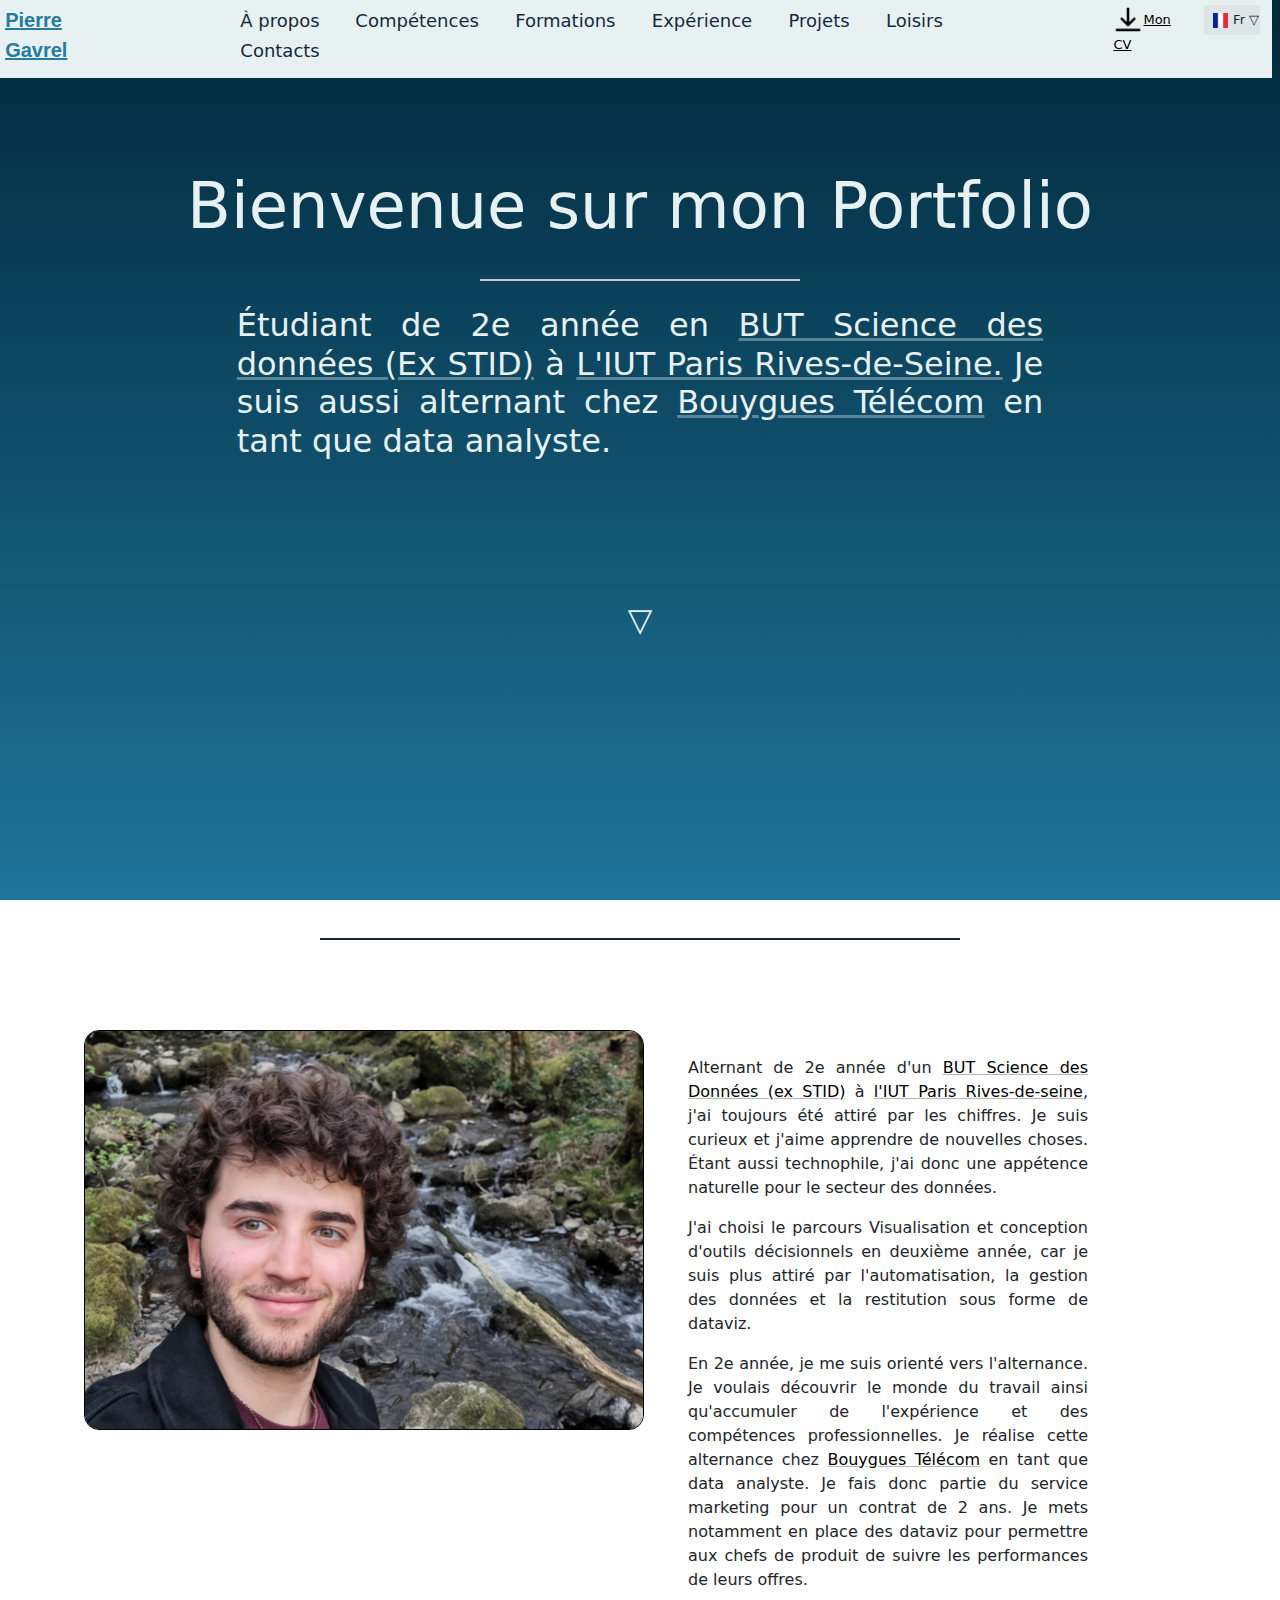
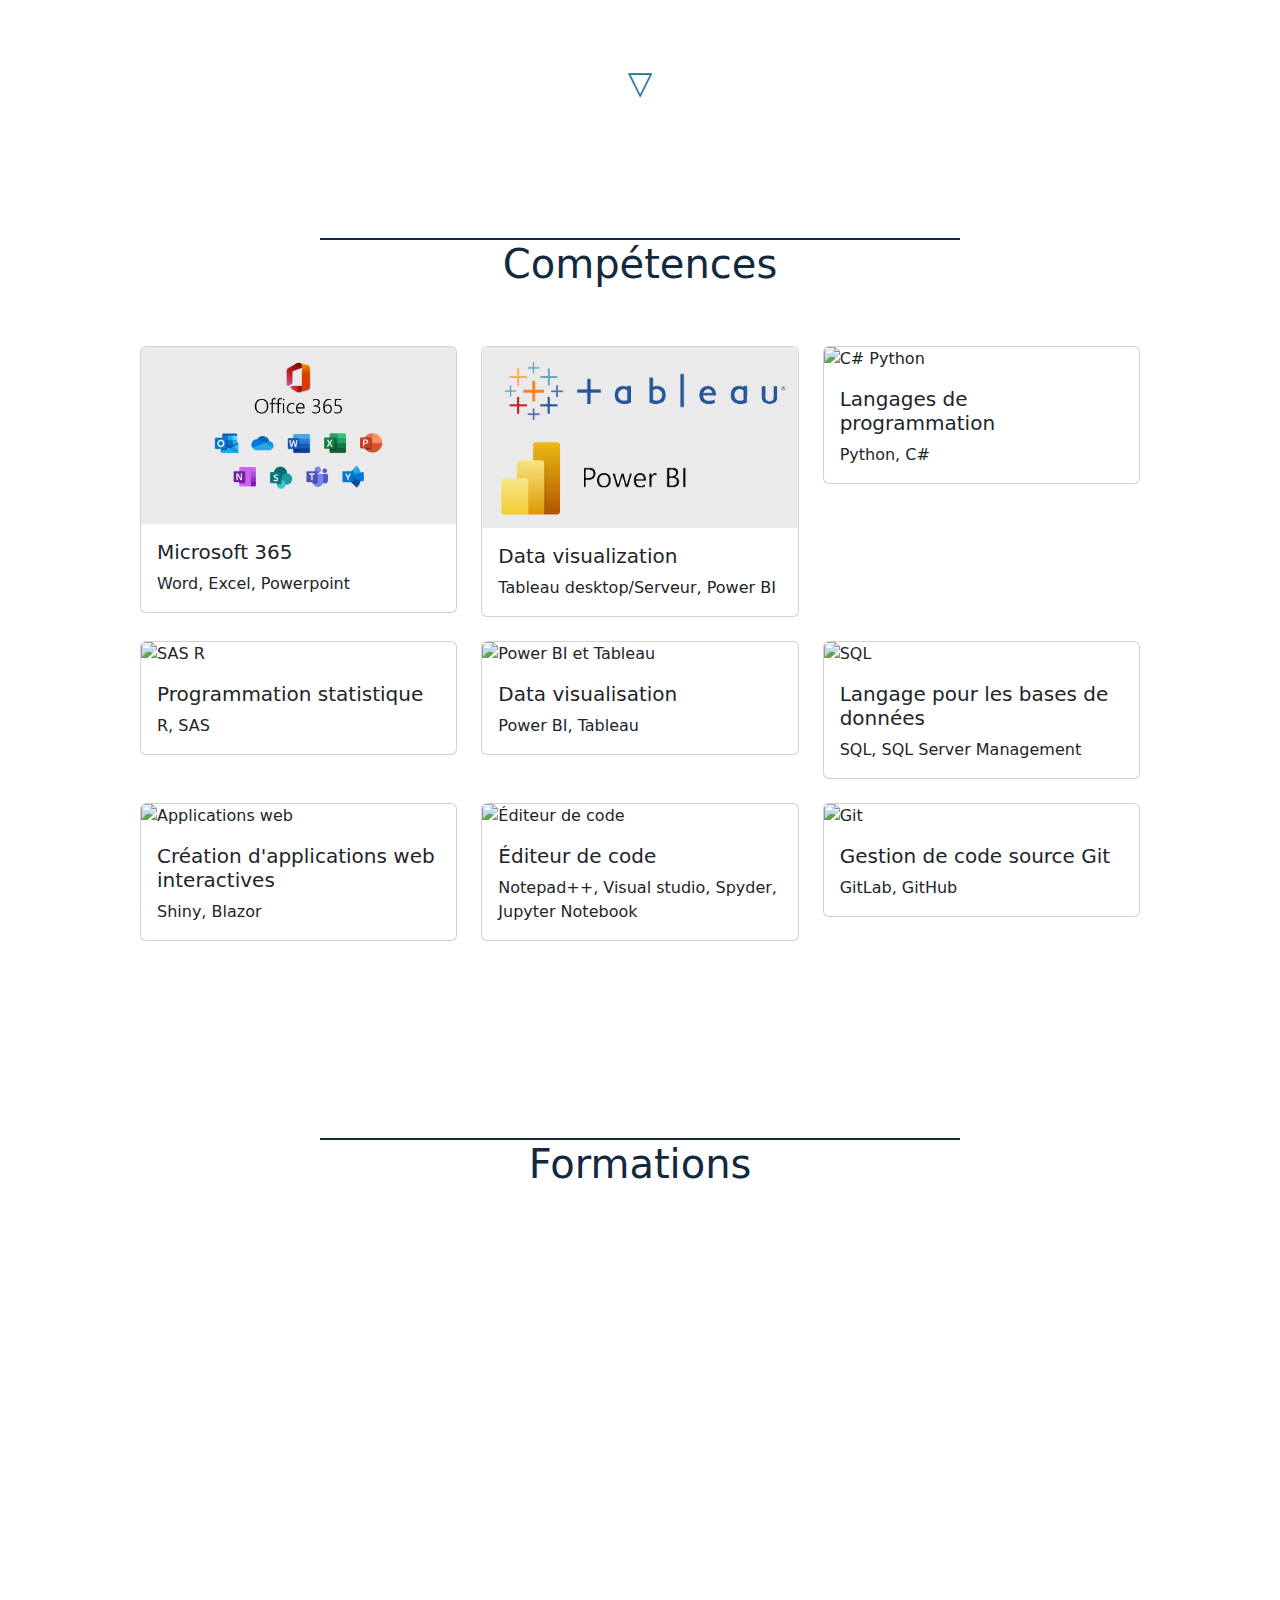
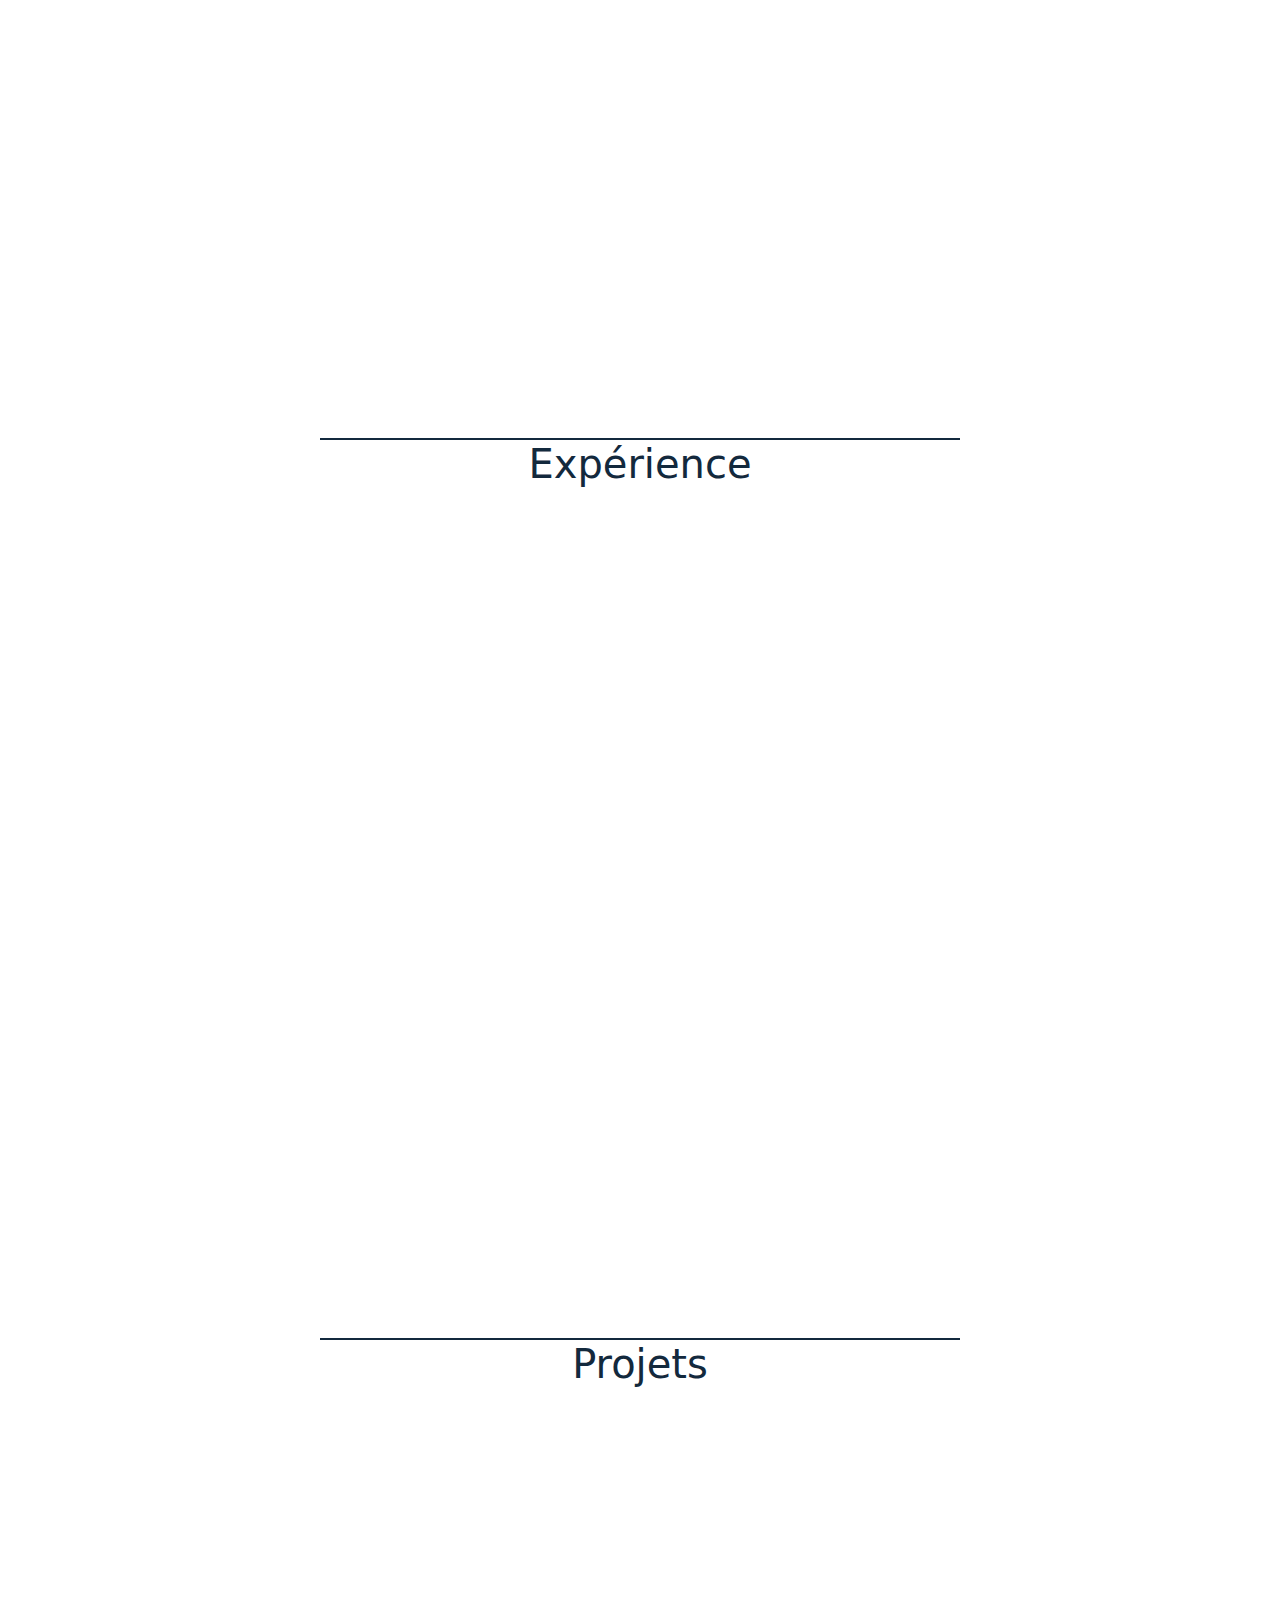
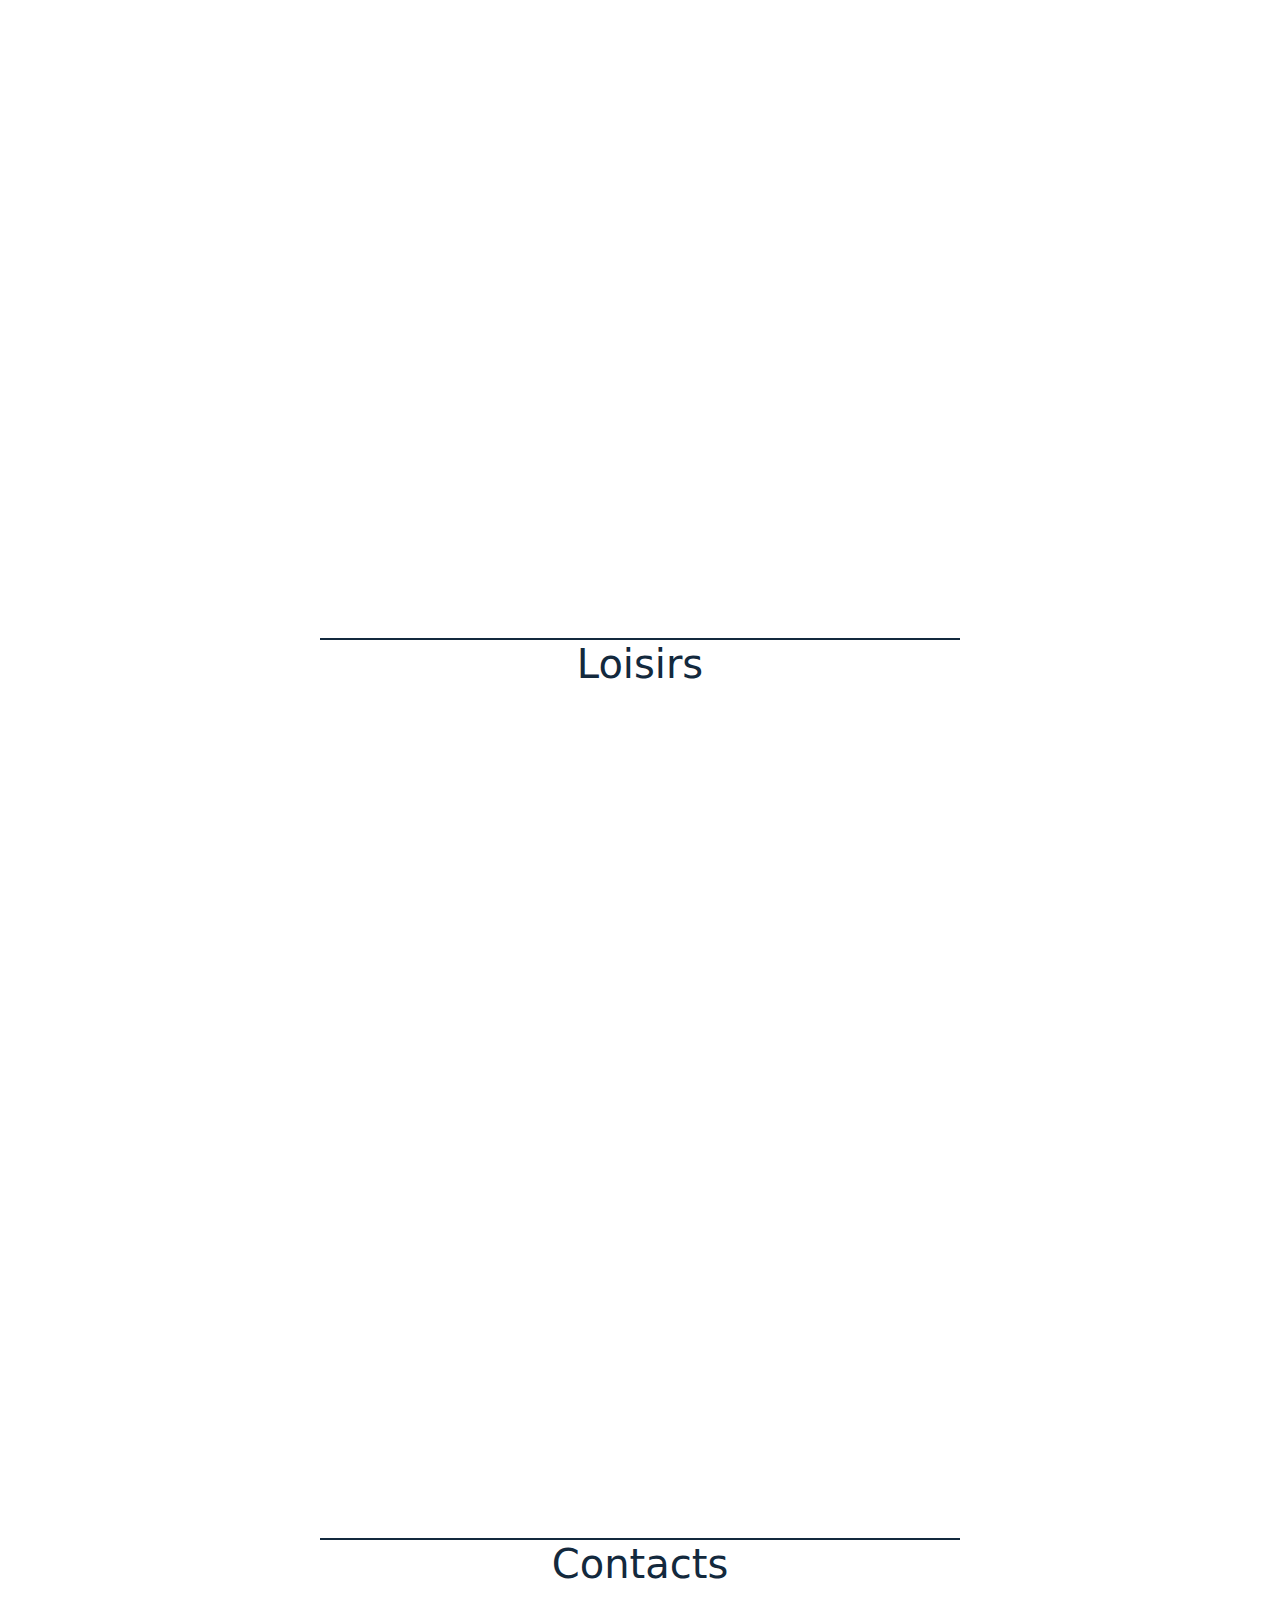
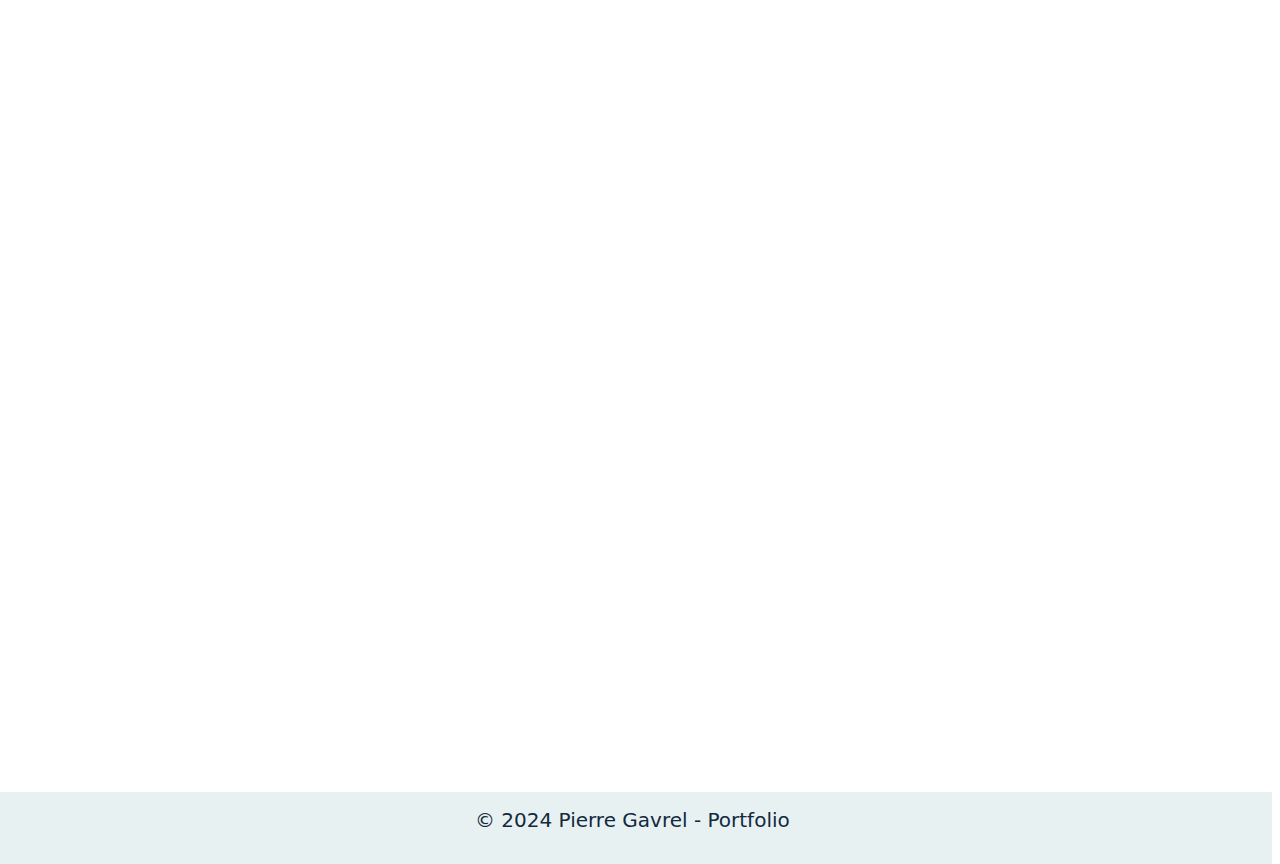
==== Index.html @ c6b83d6d "First upload test" ====
<!DOCTYPE html>
<html lang="fr">
<head>
    <meta charset="UTF-8">
    <meta name="viewport" content="width=device-width, initial-scale=1.0">
    <title> Pierre Gavrel - Portfolio</title>
	<link rel="stylesheet" href="CSS/Style.css">
    <link href="https://cdn.jsdelivr.net/npm/bootstrap@5.3.3/dist/css/bootstrap.min.css" rel="stylesheet" integrity="sha384-QWTKZyjpPEjISv5WaRU9OFeRpok6YctnYmDr5pNlyT2bRjXh0JMhjY6hW+ALEwIH" crossorigin="anonymous">
    
</head>
<body>

    <header>
        <span id="home" class="nav-item" data-target="#accueil">Pierre Gavrel</span>
        <nav>
            <span class="nav-item" data-target="#prez"> À propos </span>
            <span class="nav-item" data-target="#comp">Compétences</span>
            <span class="nav-item" data-target="#edu">Formations</span>
            <span class="nav-item" data-target="#exp">Expérience</span>
            <span class="nav-item" data-target="#projet">Projets</span>
            <span class="nav-item" data-target="#loisir">Loisirs</span>
            <span class="nav-item" data-target="#contact">Contacts</span>
            
        </nav>
        <a href="C:/Users/gpier/OneDrive/Bureau/E-portfolio/Site réalisation/Mine/CV bouygue meudon MK23126 .pdf" download="CV_test"> 
            <img src="Image/download.png" alt="Icone CV" style="width: 30px;">Mon CV  
        </a>
        <div class="dropdown">
            
            <button class="dropbtn"><a><img src="Image/fr.png" alt="Français" class="langue-drapeau" />Fr ▽</a></button>
            <div class="dropdown-content">
                <a href="index_en.html"><img src="Image/gb.png" alt="English" class="langue-drapeau" /> En</a>
            </div>
        </div>
    </header>


    <main>

        <div class="page" id="accueil">
            <div class="barre_sep"></div>
            <h1>Bienvenue sur mon Portfolio</h1>
            <div class="petite_barre_sep"></div>
            <h2 id="text_page_accueil">
                Étudiant de 2e année en 
                <a href="https://iutparis-seine.u-paris.fr/metiers-de-la-data/bachelor-universitaire-de-technologie-stid/#pll_switcher">
                    BUT Science des données (Ex STID)</a>
                à <a href="https://iutparis-seine.u-paris.fr/">L'IUT Paris Rives-de-Seine.</a>
                Je suis aussi alternant chez <a href="https://www.corporate.bouyguestelecom.fr/nous-decouvrir/">
                Bouygues Télécom</a>  en tant que data analyste.
            </h2>
            <span class="nav-item" id="down_accueil" data-target="#prez">▽</span>
        </div>

        <div class="page" id="prez">
            <div class="barre_sep"></div>
            <div id="conteneur_prez">
                <div id="photo_prez"> <img src="Image/Pierre.jpg" alt="Photo de moi ;)" class="pierrejpeg"> </div>
                <div id="text_prez">
                    <p> Alternant de 2e année d'un <a href="https://iutparis-seine.u-paris.fr/metiers-de-la-data/bachelor-universitaire-de-technologie-stid/#pll_switcher">BUT Science des Données (ex STID)</a> à <a href="https://iutparis-seine.u-paris.fr/">l'IUT Paris Rives-de-seine</a>, j'ai toujours été attiré par les chiffres. Je suis curieux et j'aime apprendre de nouvelles choses. Étant aussi technophile, j'ai donc une appétence naturelle pour le secteur des données. </p>
                    <p> J'ai choisi le parcours Visualisation et conception d'outils décisionnels en deuxième année, car je suis plus attiré par l'automatisation, la gestion des données et la restitution sous forme de dataviz.</p>
                    <p>En 2e année, je me suis orienté vers l'alternance. Je voulais découvrir le monde du travail ainsi qu'accumuler de l'expérience et des compétences professionnelles. Je réalise cette alternance chez <a href="https://www.corporate.bouyguestelecom.fr/nous-decouvrir/">Bouygues Télécom</a> en tant que data analyste. Je fais donc partie du service marketing pour un contrat de 2 ans. Je mets notamment en place des dataviz pour permettre aux chefs de produit de suivre les performances de leurs offres.</p>     
                </div>
                
            </div> 
            <span class="nav-item" data-target="#comp">▽</span>
        </div>

<!--Début Page compétence -->
        <div class="page" id="comp">
            <div class="barre_sep"></div>
            <h1 class="titre_page">Compétences</h1>
            <!-- début cartes compétences -->
            <div class="row row-cols-1 row-cols-md-3 g-4" id="conteneur_comp">
				<div class="col">
					<div class="card">
						<img id="Microsoft_365" src="Image/Microsoft_365.jpg" class="card-img-top" alt="Logo microsoft 365">
						<div class="card-body">
							<h5 class="card-title">Microsoft 365</h5>
							<p class="card-text">Word, Excel, Powerpoint</p>
						</div>
					</div>
				</div>
				<div class="col">
					<div class="card">
						<img id="Dataviz" src="Image/Logo_dataviz.png" class="card-img-top" alt="Logo Tableau et Power BI">
						<div class="card-body">
							<h5 class="card-title">Data visualization</h5>
							<p class="card-text">Tableau desktop/Serveur, Power BI </p>
						</div>
					</div>
				</div>
				<div class="col">
					<div class="card">
						<img id="python_img" src="images/C_python.png" class="card-img-top" alt="C# Python">
						<div class="card-body">
							<h5 class="card-title">Langages de programmation</h5>
							<p class="card-text">Python, C#</p>
						</div>
					</div>
				</div>
				<div class="col">
					<div class="card">
						<img src="images/sas_r.jpg" class="card-img-top" alt="SAS R">
						<div class="card-body">
							<h5 class="card-title">Programmation statistique</h5>
							<p class="card-text">R, SAS</p>
						</div>
					</div>
				</div>
				<div class="col">
					<div class="card">
						<img src="images/power-bi-vs-tableau.jpg" class="card-img-top" alt="Power BI et Tableau">
						<div class="card-body">
							<h5 class="card-title">Data visualisation</h5>
							<p class="card-text">Power BI, Tableau</p>
						</div>
					</div>
				</div>
				<div class="col">
					<div class="card">
						<img id="sql_img" src="images/Sql_data_base_with_logo.png" class="card-img-top" alt="SQL">
						<div class="card-body">
							<h5 class="card-title">Langage pour les bases de données</h5>
							<p class="card-text">SQL, SQL Server Management</p>
						</div>
					</div>
				</div>
				<div class="col">
					<div class="card">
						<img id="sql_img" src="images/shiny_blazor.png" class="card-img-top" alt="Applications web">
						<div class="card-body">
							<h5 class="card-title">Création d'applications web interactives</h5>
							<p class="card-text">Shiny, Blazor</p>
						</div>
					</div>
				</div>
				<div class="col">
					<div class="card">
						<img id="sql_img" src="images/editeur_de_code.png" class="card-img-top" alt="Éditeur de code">
						<div class="card-body">
							<h5 class="card-title">Éditeur de code</h5>
							<p class="card-text">Notepad++, Visual studio, Spyder, Jupyter Notebook</p>
						</div>
					</div>
				</div>
				<div class="col">
					<div class="card">
						<img id="sql_img" src="images/Git.png" class="card-img-top" alt="Git">
						<div class="card-body">
							<h5 class="card-title">Gestion de code source Git</h5>
							<p class="card-text">GitLab, GitHub</p>
						</div>
					</div>
				</div>
			</div>
              <!-- Fin cartes compétences -->
        </div>
<!--Fin Page compétence -->

        <div class="page" id="edu">
            <div class="barre_sep"></div>
            <h1 class="titre_page">Formations</h1>
        </div>

        <div class="page" id="exp">
            <div class="barre_sep"></div>
            <h1 class="titre_page">Expérience</h1>
        </div>

        <div class="page" id="projet">
            <div class="barre_sep"></div>
            <h1 class="titre_page">Projets</h1>
        </div>
        <div class="page" id="loisir">
            <div class="barre_sep"></div>
            <h1 class="titre_page">Loisirs</h1>
        </div>

        <div class="page" id="contact">
            <div class="barre_sep"></div>
            <h1 class="titre_page">Contacts</h1>

            

        </div>

    </main>


    <!--Début Footer -->
    <footer>
        <p>&copy; 2024 Pierre Gavrel - Portfolio</p>
    </footer>
    

    <!--JavaScript -->
    <script src="Javascript/Javascript.js"></script>
    <!--Fin JavaScript -->
</body>
</html>
---- CSS/Style.css ----
#13293D black
#004f73 darkblue
#247BA0 blue
#1B98E0 lightblue
#E8F1F2 cream


html{
	margin: 0;
	background-color: #000000;
}

 /* modifier la scrollbar */
html { overflow-x: hidden; }
::-webkit-scrollbar {
	width: 15px;
  }
  
  /* Fond de la scrollbar */
  ::-webkit-scrollbar-track {
	background: #f1f1f1; 
  }
   
  /* poignée coulissante */
  ::-webkit-scrollbar-thumb {
	background: #888; 
  }
  
  /* poignée coulissante hover */
  ::-webkit-scrollbar-thumb:hover {
	background: #555; 
  }
  /*Fin modifier la scrollbar */
/* -------Début barre de navigation------- */
header{
	width: 100%;
	background-color: #E8F1F2;
	padding: 1% 1%;
	font-size: 20px;
	position: fixed;
	margin: -0.6% -0.6% ;
	color: #13293D;
	display: flex;
    justify-content: center;
	z-index: 100;
}
header a {
	color: black;
	font-size: small;
	margin-left: 10%;
}
header a:hover {
	color: grey;
}

#home{
	margin-right: 10%;
	color: #247BA0;
	font-family: Calibri, sans-serif;
	font-weight: bold;
}
#home:hover{
	color: #1a5d7a;
	cursor: pointer;
}

nav{
	display:inline-block;
}

header nav span {
    margin-right: 30px; /* Espacement entre les mots */
	font-size: large;
}

/* surligner au survol  */
nav .nav-item:hover {
	color: #004f73;
	text-decoration: underline;
	cursor: pointer;
}
/* Sousligner au survol de la section*/
.nav-item.active {
    text-decoration: underline; /* Soulignez l'élément actif */
}

/* Style du bouton principal */
.dropbtn {
    background-color: #dde5e6;
    color:#13293D;
    padding: 5px;
    font-size: 16px;
    border: none;
    cursor: pointer;
	margin-left: 20px;
	display: flex;
    align-items: center;
	white-space: nowrap; /* Empêche le retour à la ligne */
}


/* Style du conteneur du menu déroulant */
.dropdown {
    position: relative;
    display: inline-block;
}

/* Style du contenu du menu déroulant (caché par défaut) */
.dropdown-content {
    display: none;
    position: absolute;
    background-color: #f9f9f9;
    min-width: 160px;
    z-index: 1;
}

/* Style des liens dans le menu déroulant */
.dropdown-content a {
    color: black;
    padding: 12px 16px;
    text-decoration: none;
    display: block;
}

/* Changement de couleur au survol des liens */
.dropdown-content a:hover {
    background-color: #ddd;
}

/* Affichage du menu déroulant lorsque survolé */
.dropdown:hover .dropdown-content {
    display: block;
}

/* Style des drapeaux */
.langue-drapeau {
    width: 15px;
    height: 15px;
    margin-right: 5px;
}
/* -------Fin de la barre de navigation------- */


/* Définition de la taille de l'écran */
main {
	display: flex;
    flex-direction: column;
    height: 800vh; /* Chaque page prendra 100% de la hauteur de l'écran. Changer pour avoir 100*nb pages*/
	width: 100%;
}
a{
	text-align: justify;
}



/* définition des class */
.page{
    flex: 1; /* Chaque pages prend la taille de l'écran */
	display: flex;
    flex-direction: column;
    align-items: center; 
}

.barre_sep {
    width: 50%;
    height: 2px; 
    background-color: #13293D; 
	margin-top: 3%;
}






/* --------Fin de définition des class--------------*/

.titre_page {
	color: #13293D ;
	display: flex;
    justify-content: center;
}

/*---------- Début de la page accueil------------- */
#accueil{
	background-image: linear-gradient(to bottom, #01283b ,#1f759a);
}

#accueil h1{
	color: #e8f1f2;
	margin-top: 10%;
	font-size:400%;
}
.petite_barre_sep {
    width: 25%;
    height: 2px; 
    background-color: #c5c5c5; 
	margin: 2%;
}


#text_page_accueil{
	color: #E8F1F2;
	width: 63%;
	text-align: justify;
}
#text_page_accueil a{
	color: #E8F1F2;
	text-decoration: underline #e8f1f25b;
}
#text_page_accueil a:hover{
	color: #ffffff;
	text-decoration: underline #ffffffab;
}

#accueil .nav-item{
	color: #E8F1F2;
	font-weight: bold;
	font-size: xx-large;
	margin-top: 10%;
}

#accueil .nav-item:hover{
	color: #000000;
	font-weight: bold;
	font-size: xx-large;
	margin-top: 10.5%;
	cursor: pointer;
}

/*-------------- Fin de la page accueil -------------- */

/* -------------- Début de la page prez -------------- */

#conteneur_prez {
    display: flex;
	margin-top: 7%;
}

.pierrejpeg {
	width: 560px;
    height: 400px;
	margin-left: 15%;
	border-radius: 15px;
	border:  solid 1px black;
}


#text_prez {
	margin: 2% 15% 0 10%;
	text-align: justify;
}
#text_prez a {
	text-decoration: underline rgba(128, 128, 128, 0.555);
	color: #000000;
}

#prez .nav-item{
	color: #1f759a;
	font-size: xx-large;
	font-weight: bold;
	margin-top: 4%;
}

#prez .nav-item:hover{
	color: #000000;
	font-size: xx-large;
	font-weight: bold;
	margin-top: 4.5%;
	cursor: pointer;
}
/*--------------  Fin de la page prez -------------- */

/*--------------  Début de la page comp -------------- */
#conteneur_comp{
	margin: 2% 10% 0 10%;
=}
/*--------------  Fin de la page comp -------------- */

/*--------------  Fin de la page contact -------------- */

footer{
	background-color: #E8F1F2;
	font-size: large;
	width: 100%;
	padding: 1% 1%;
	font-size: 20px;
	margin: -0.6% -0.6% ;
	color: #13293D;
	display: flex;
    justify-content: center;
}
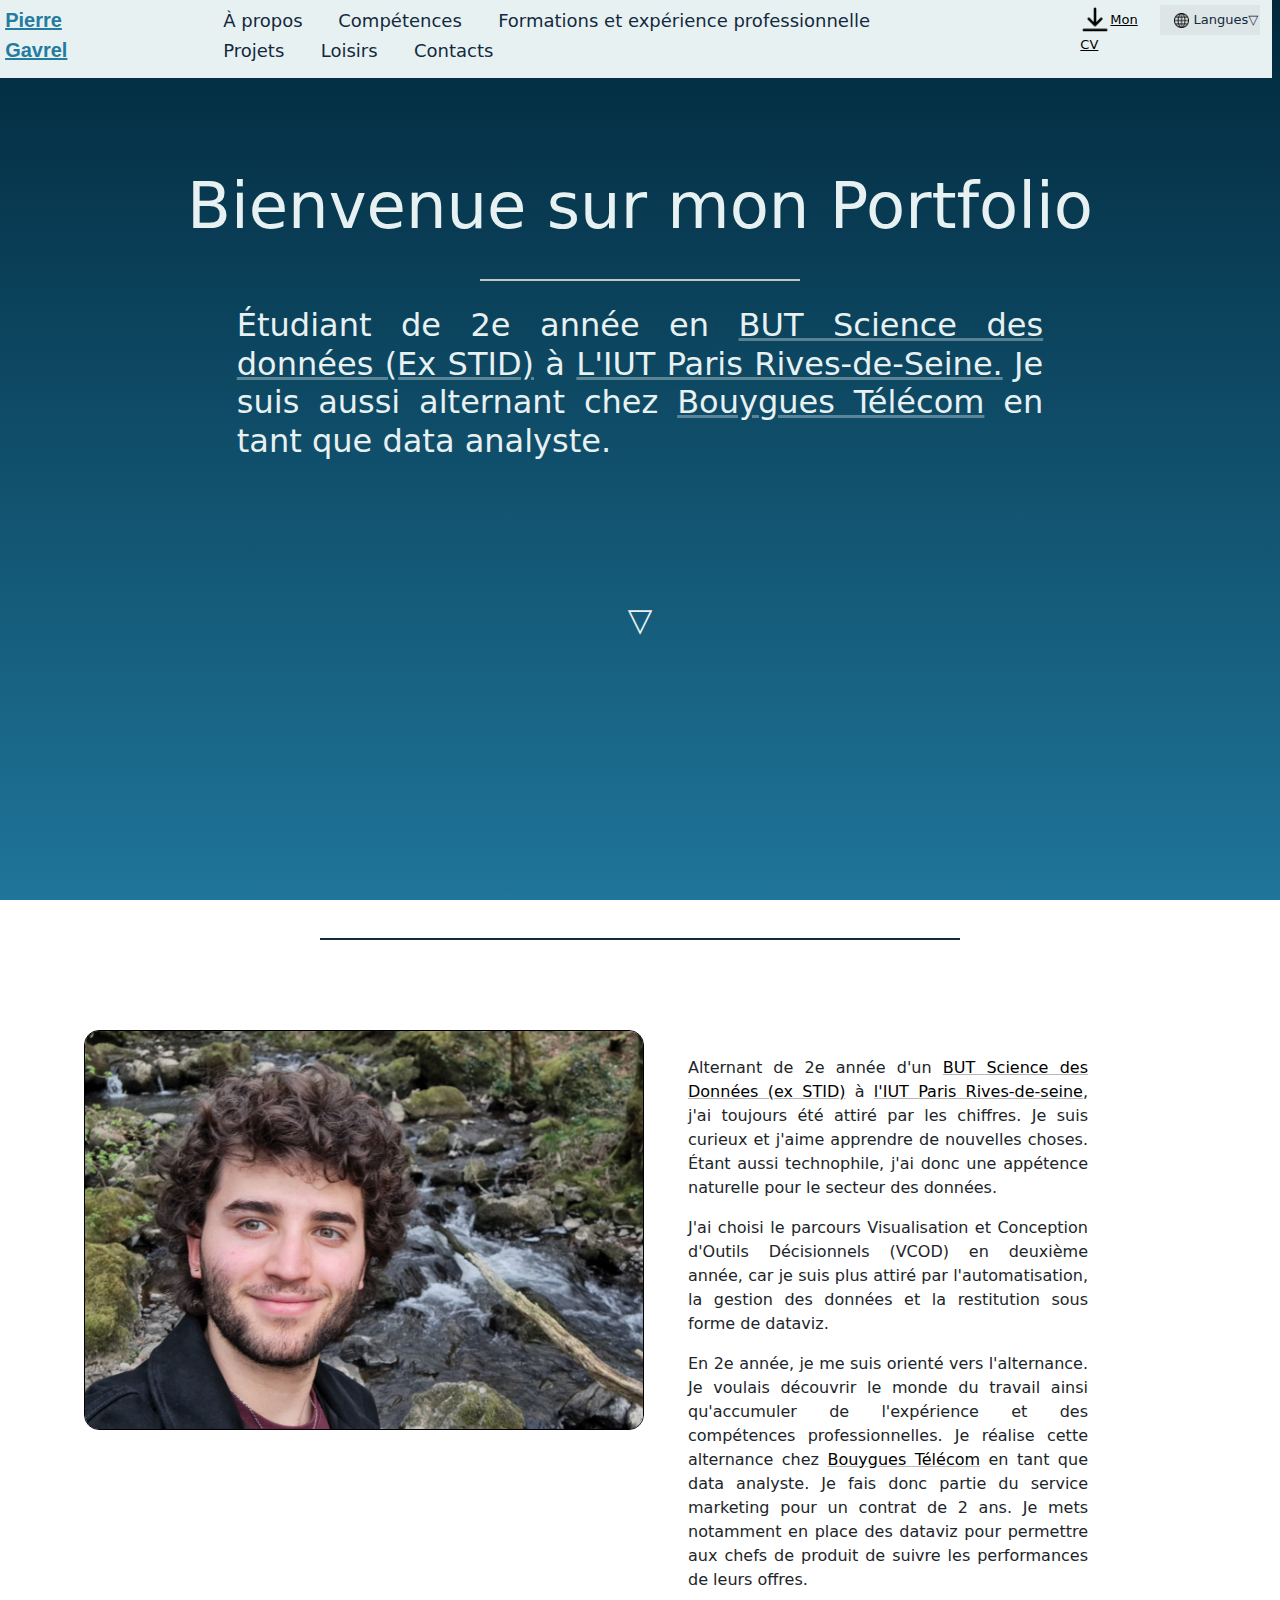
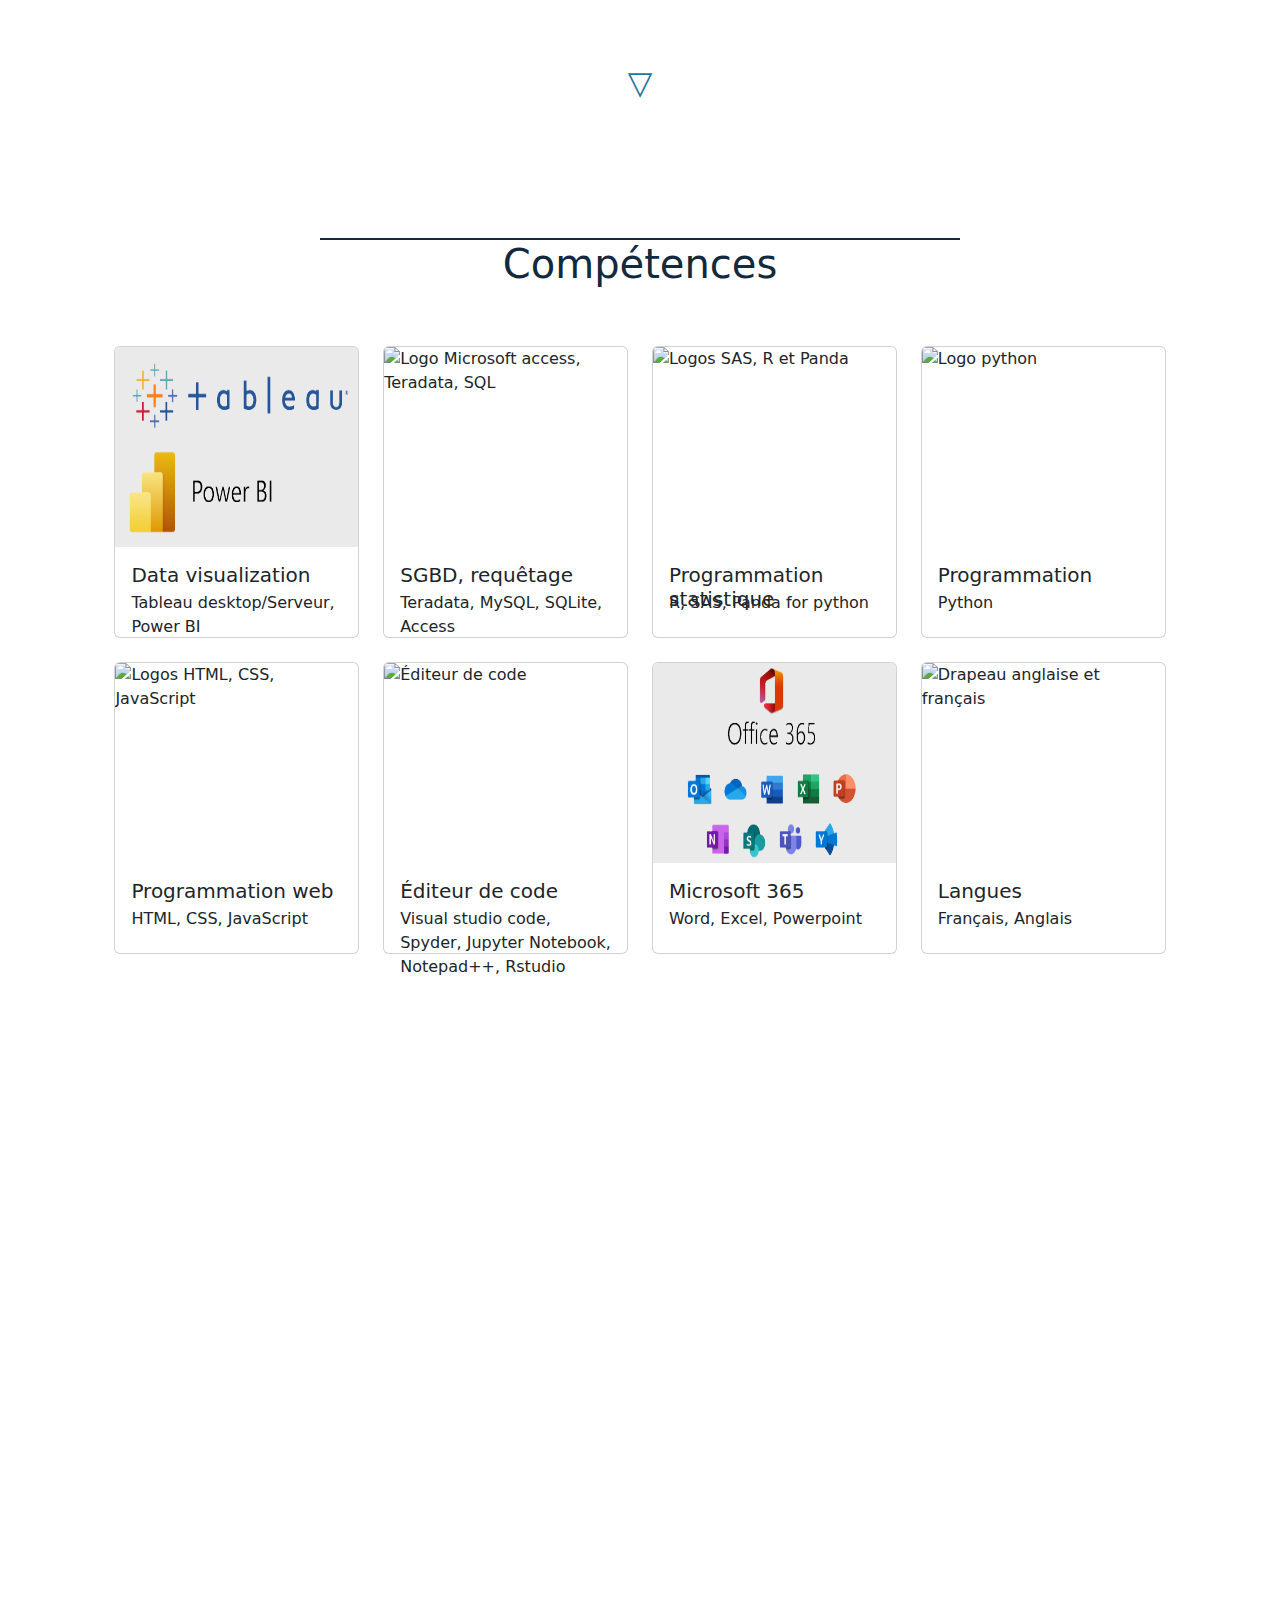
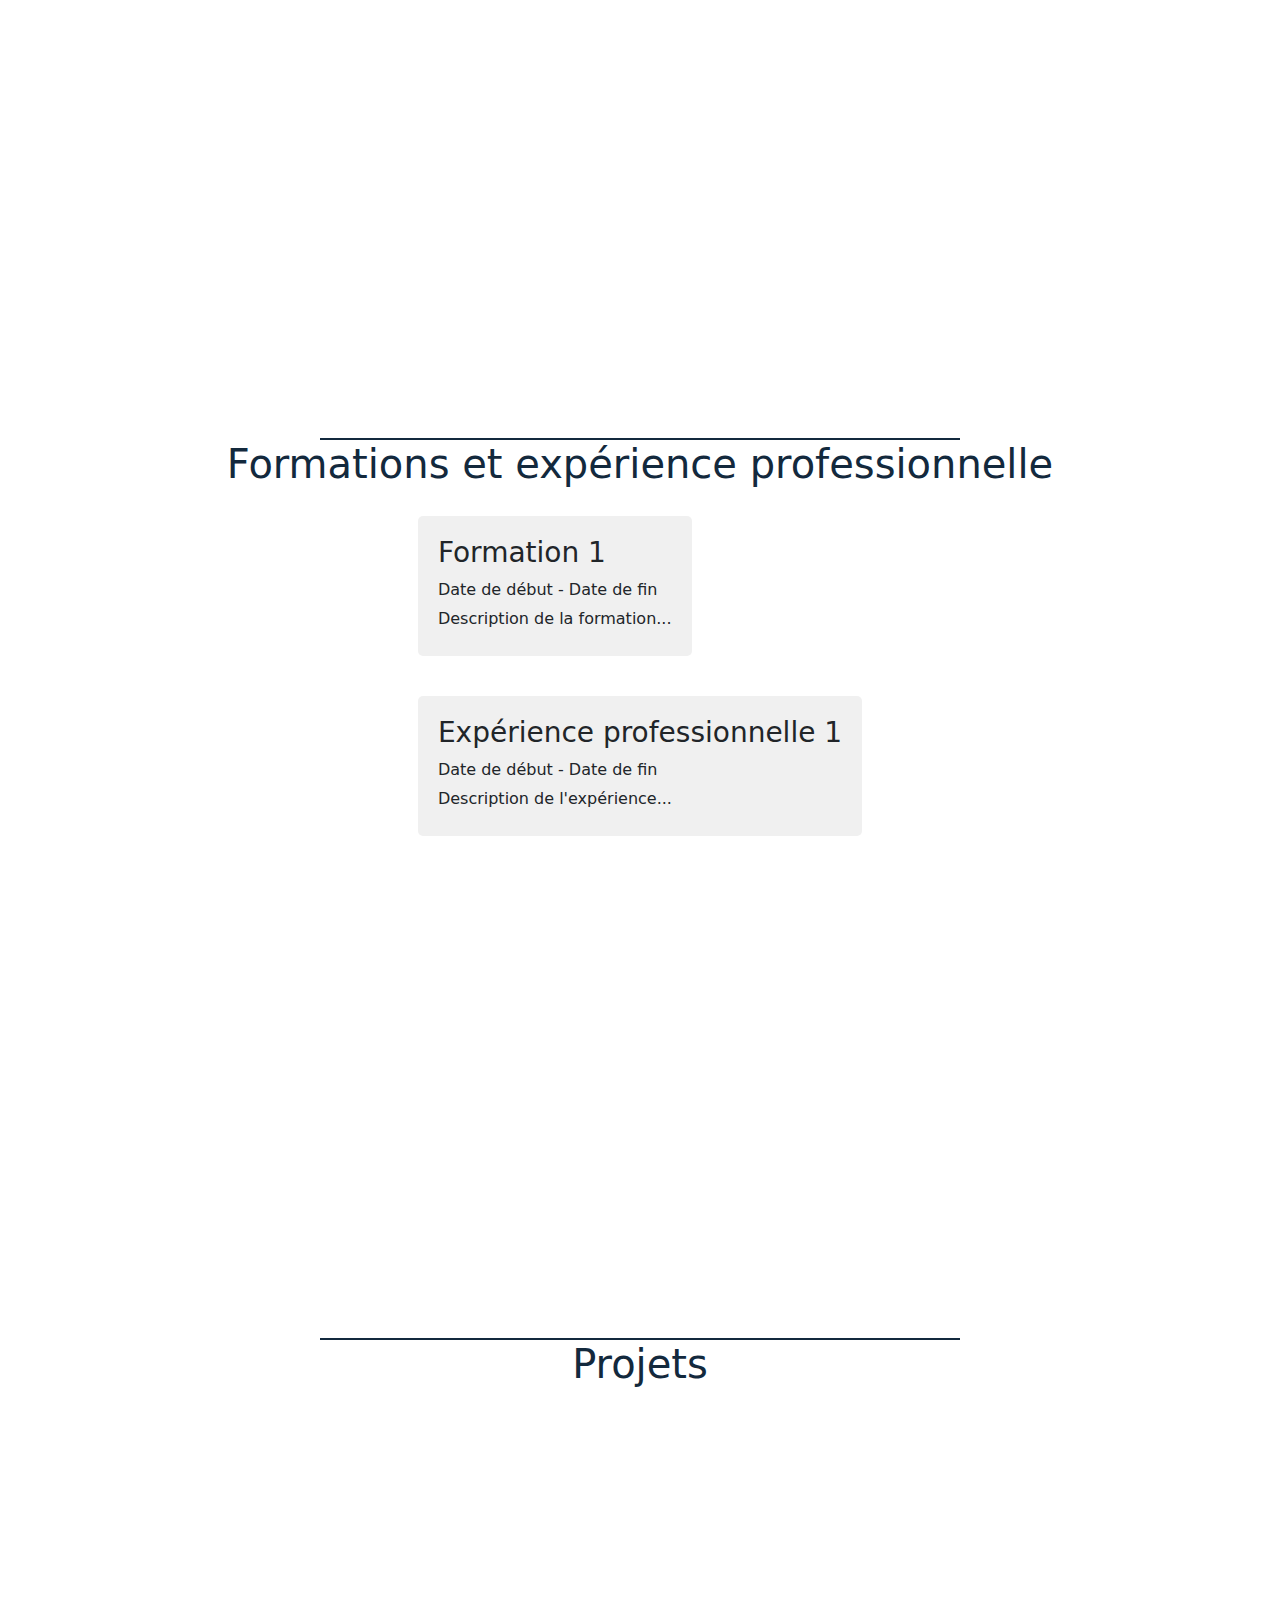
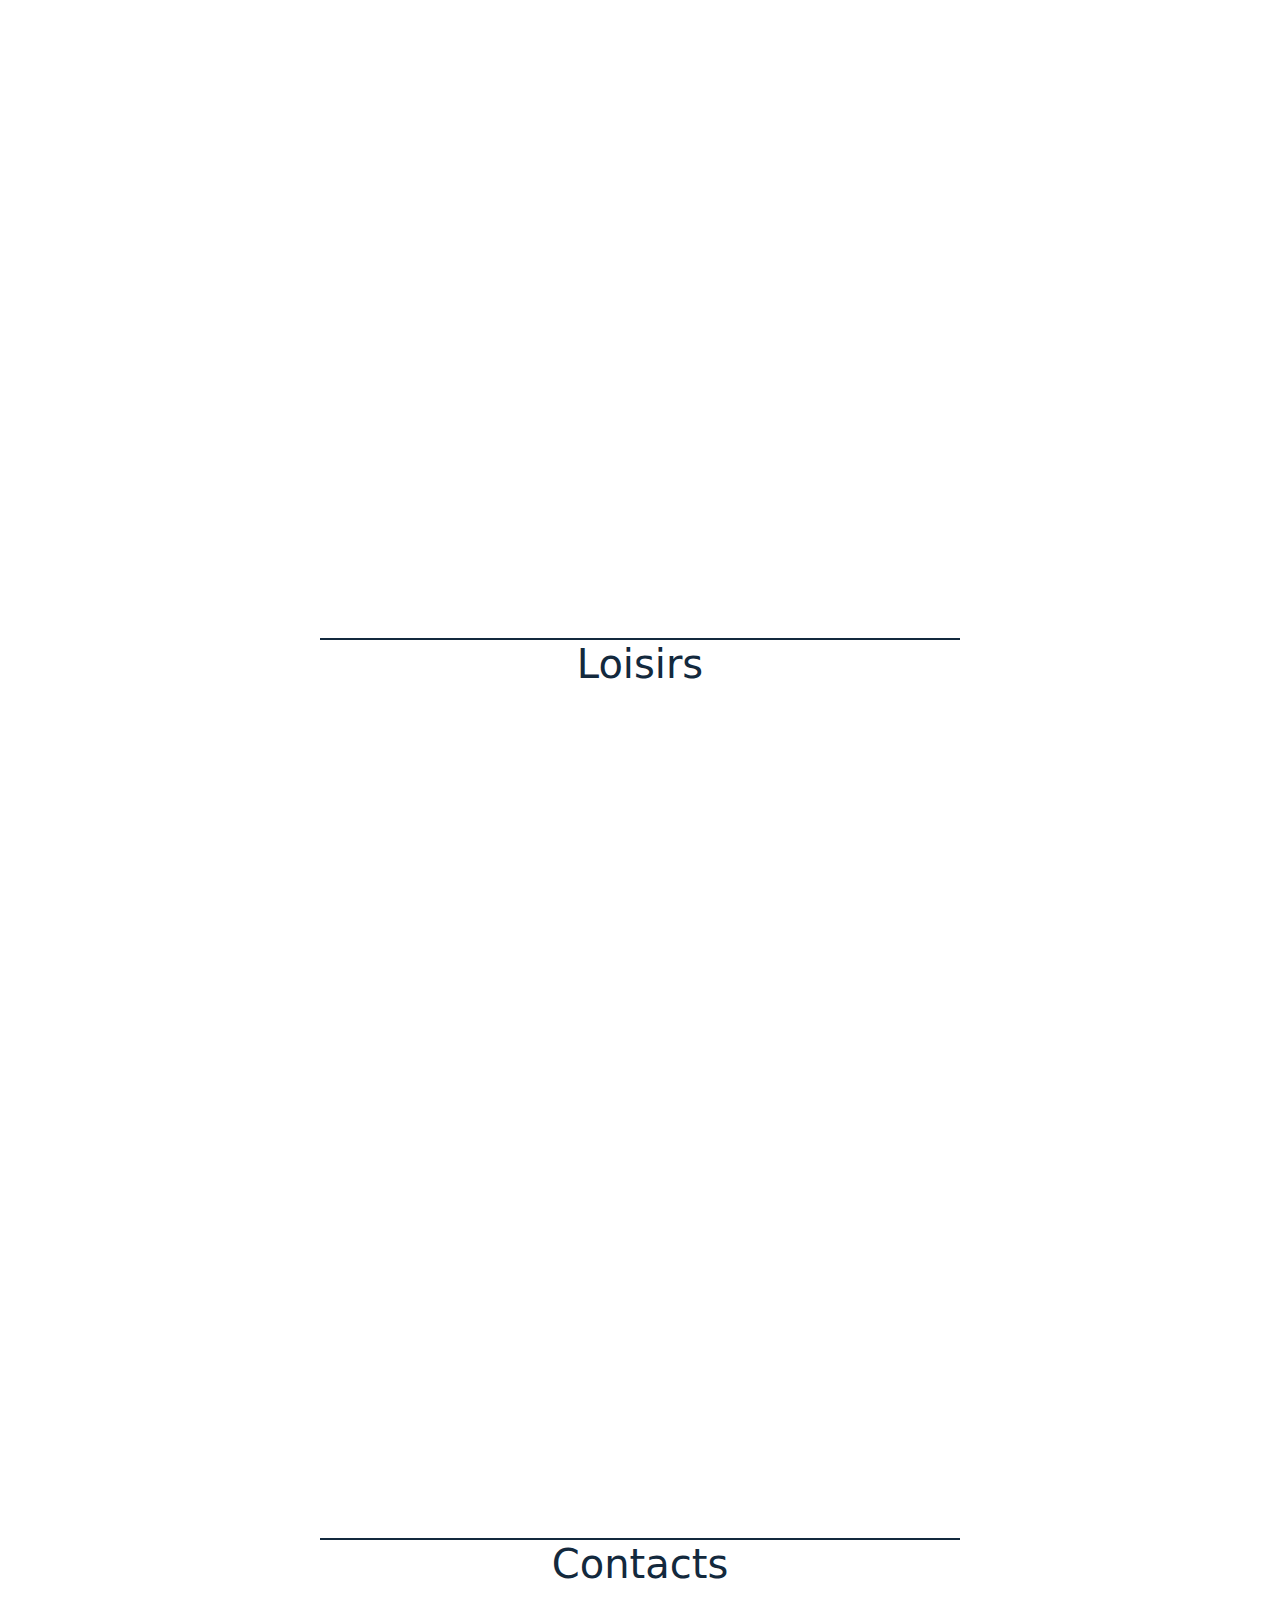
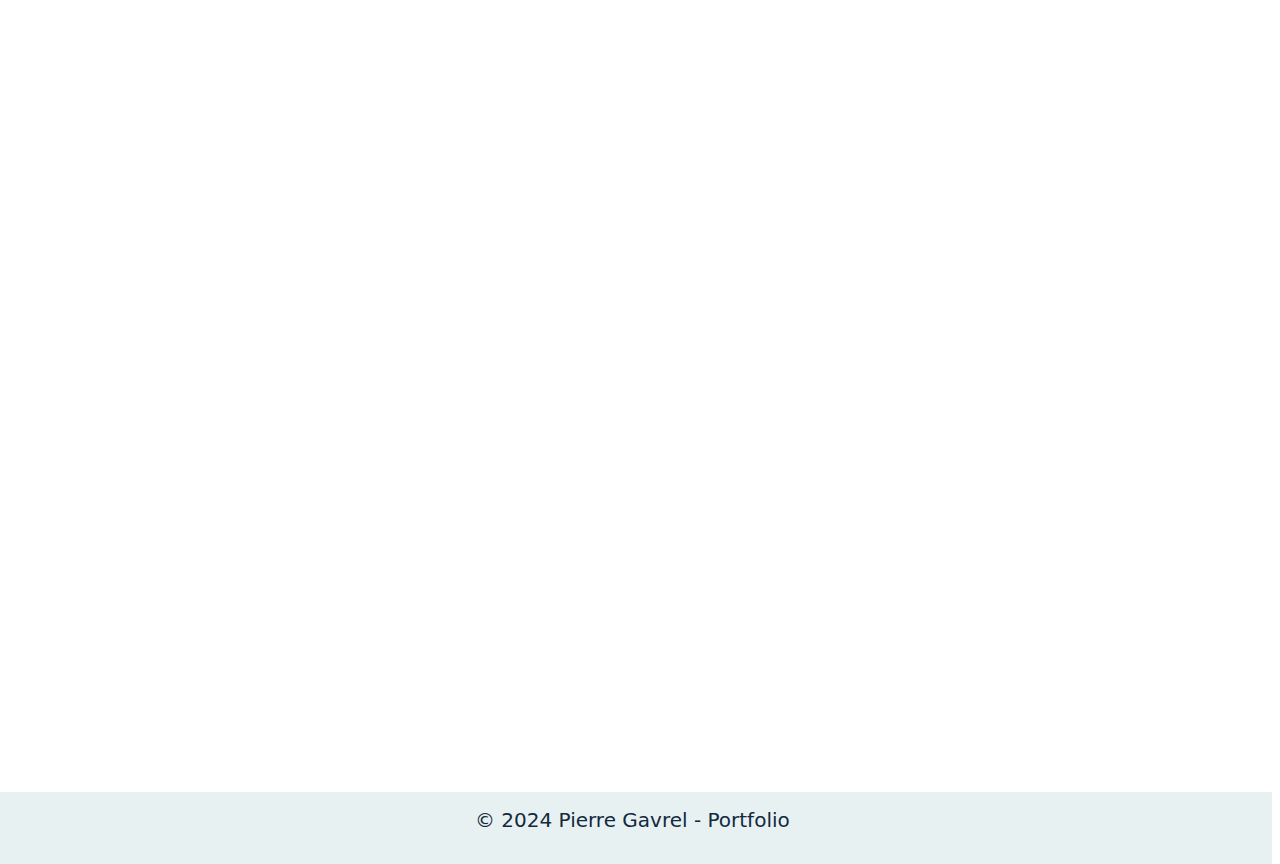
==== commit 6ce6948c: "Add files via upload" ====
--- a/Index.html
+++ b/Index.html
@@ -15,8 +15,7 @@
         <nav>
             <span class="nav-item" data-target="#prez"> À propos </span>
             <span class="nav-item" data-target="#comp">Compétences</span>
-            <span class="nav-item" data-target="#edu">Formations</span>
-            <span class="nav-item" data-target="#exp">Expérience</span>
+            <span class="nav-item" data-target="#edu_exp">Formations et expérience professionnelle</span>
             <span class="nav-item" data-target="#projet">Projets</span>
             <span class="nav-item" data-target="#loisir">Loisirs</span>
             <span class="nav-item" data-target="#contact">Contacts</span>
@@ -27,9 +26,12 @@
         </a>
         <div class="dropdown">
             
-            <button class="dropbtn"><a><img src="Image/fr.png" alt="Français" class="langue-drapeau" />Fr ▽</a></button>
+            <button class="dropbtn"><a><img src="Image/world.png" alt="Illustration Langue" class="langue-drapeau" />Langues▽</a></button>
             <div class="dropdown-content">
-                <a href="index_en.html"><img src="Image/gb.png" alt="English" class="langue-drapeau" /> En</a>
+                <ul id="liste_langue">
+                    <p><a href="index.html"><img id="fr_drap" src="Image/fr.png" alt="Drapeau Francais" class="langue-drapeau" /> Fr</a></p>
+                    <p><a href="index_en.html"><img id="en_drap" src="Image/gb.png" alt="English flag" class="langue-drapeau" /> En</a></p>
+                </ul>
             </div>
         </div>
     </header>
@@ -58,7 +60,7 @@
                 <div id="photo_prez"> <img src="Image/Pierre.jpg" alt="Photo de moi ;)" class="pierrejpeg"> </div>
                 <div id="text_prez">
                     <p> Alternant de 2e année d'un <a href="https://iutparis-seine.u-paris.fr/metiers-de-la-data/bachelor-universitaire-de-technologie-stid/#pll_switcher">BUT Science des Données (ex STID)</a> à <a href="https://iutparis-seine.u-paris.fr/">l'IUT Paris Rives-de-seine</a>, j'ai toujours été attiré par les chiffres. Je suis curieux et j'aime apprendre de nouvelles choses. Étant aussi technophile, j'ai donc une appétence naturelle pour le secteur des données. </p>
-                    <p> J'ai choisi le parcours Visualisation et conception d'outils décisionnels en deuxième année, car je suis plus attiré par l'automatisation, la gestion des données et la restitution sous forme de dataviz.</p>
+                    <p> J'ai choisi le parcours Visualisation et Conception d'Outils Décisionnels (VCOD) en deuxième année, car je suis plus attiré par l'automatisation, la gestion des données et la restitution sous forme de dataviz.</p>
                     <p>En 2e année, je me suis orienté vers l'alternance. Je voulais découvrir le monde du travail ainsi qu'accumuler de l'expérience et des compétences professionnelles. Je réalise cette alternance chez <a href="https://www.corporate.bouyguestelecom.fr/nous-decouvrir/">Bouygues Télécom</a> en tant que data analyste. Je fais donc partie du service marketing pour un contrat de 2 ans. Je mets notamment en place des dataviz pour permettre aux chefs de produit de suivre les performances de leurs offres.</p>     
                 </div>
                 
@@ -71,10 +73,65 @@
             <div class="barre_sep"></div>
             <h1 class="titre_page">Compétences</h1>
             <!-- début cartes compétences -->
-            <div class="row row-cols-1 row-cols-md-3 g-4" id="conteneur_comp">
-				<div class="col">
-					<div class="card">
-						<img id="Microsoft_365" src="Image/Microsoft_365.jpg" class="card-img-top" alt="Logo microsoft 365">
+
+            <div class="row row-cols-1 row-cols-md-4 g-4" id="conteneur_comp">
+				<div class="col">
+					<div class="card h-80">
+						<img id="Dataviz" src="Image/Logo_dataviz.png" class="card-img-top" alt="Logo Tableau et Power BI">
+						<div class="card-body">
+							<h5 class="card-title">Data visualization</h5>
+							<p class="card-text">Tableau desktop/Serveur, Power BI </p>
+						</div>
+					</div>
+				</div>
+				<div class="col">
+					<div class="card h-80">
+						<img id="Database" src="image/Logos_base_de_données.png" class="card-img-top" alt="Logo Microsoft access, Teradata, SQL">
+						<div class="card-body">
+							<h5 class="card-title">SGBD, requêtage</h5>
+							<p class="card-text">Teradata, MySQL, SQLite, Access</p>
+						</div>
+					</div>
+				</div>
+				<div class="col">
+					<div class="card h-80">
+						<img src="image/Logos_prog_stat.png" class="card-img-top" alt="Logos SAS, R et Panda">
+						<div class="card-body">
+							<h5 class="card-title">Programmation statistique</h5>
+							<p class="card-text">R, SAS, Panda for python</p>
+						</div>
+					</div>
+				</div>
+				<div class="col">
+					<div class="card h-80">
+						<img src="image/Logo_prog.png" class="card-img-top" alt="Logo python">
+						<div class="card-body">
+							<h5 class="card-title">Programmation</h5>
+							<p class="card-text">Python</p>
+						</div>
+					</div>
+				</div>
+				<div class="col">
+					<div class="card h-80">
+						<img id="logo_prog_web" src="image/Logo_prog_web.png" class="card-img-top" alt="Logos HTML, CSS, JavaScript">
+						<div class="card-body">
+							<h5 class="card-title">Programmation web</h5>
+							<p class="card-text">HTML, CSS, JavaScript</p>
+						</div>
+					</div>
+				</div>
+				<div class="col">
+					<div class="card h-80">
+						<img id="logo_editeur_code" src="image/Editeurs.png" class="card-img-top" alt="Éditeur de code">
+						<div class="card-body">
+							<h5 class="card-title">Éditeur de code</h5>
+							<p class="card-text"> Visual studio code, Spyder, Jupyter Notebook, Notepad++, Rstudio</p>
+						</div>
+					</div>
+				</div>
+                <div class="col">
+					<div class="card h-80">
+						<img id="Microsoft_365" src="Image/Microsoft_365.png" class="card-img-top" alt="Logo microsoft 365">
 						<div class="card-body">
 							<h5 class="card-title">Microsoft 365</h5>
 							<p class="card-text">Word, Excel, Powerpoint</p>
@@ -82,74 +139,11 @@
 					</div>
 				</div>
 				<div class="col">
-					<div class="card">
-						<img id="Dataviz" src="Image/Logo_dataviz.png" class="card-img-top" alt="Logo Tableau et Power BI">
-						<div class="card-body">
-							<h5 class="card-title">Data visualization</h5>
-							<p class="card-text">Tableau desktop/Serveur, Power BI </p>
-						</div>
-					</div>
-				</div>
-				<div class="col">
-					<div class="card">
-						<img id="python_img" src="images/C_python.png" class="card-img-top" alt="C# Python">
-						<div class="card-body">
-							<h5 class="card-title">Langages de programmation</h5>
-							<p class="card-text">Python, C#</p>
-						</div>
-					</div>
-				</div>
-				<div class="col">
-					<div class="card">
-						<img src="images/sas_r.jpg" class="card-img-top" alt="SAS R">
-						<div class="card-body">
-							<h5 class="card-title">Programmation statistique</h5>
-							<p class="card-text">R, SAS</p>
-						</div>
-					</div>
-				</div>
-				<div class="col">
-					<div class="card">
-						<img src="images/power-bi-vs-tableau.jpg" class="card-img-top" alt="Power BI et Tableau">
-						<div class="card-body">
-							<h5 class="card-title">Data visualisation</h5>
-							<p class="card-text">Power BI, Tableau</p>
-						</div>
-					</div>
-				</div>
-				<div class="col">
-					<div class="card">
-						<img id="sql_img" src="images/Sql_data_base_with_logo.png" class="card-img-top" alt="SQL">
-						<div class="card-body">
-							<h5 class="card-title">Langage pour les bases de données</h5>
-							<p class="card-text">SQL, SQL Server Management</p>
-						</div>
-					</div>
-				</div>
-				<div class="col">
-					<div class="card">
-						<img id="sql_img" src="images/shiny_blazor.png" class="card-img-top" alt="Applications web">
-						<div class="card-body">
-							<h5 class="card-title">Création d'applications web interactives</h5>
-							<p class="card-text">Shiny, Blazor</p>
-						</div>
-					</div>
-				</div>
-				<div class="col">
-					<div class="card">
-						<img id="sql_img" src="images/editeur_de_code.png" class="card-img-top" alt="Éditeur de code">
-						<div class="card-body">
-							<h5 class="card-title">Éditeur de code</h5>
-							<p class="card-text">Notepad++, Visual studio, Spyder, Jupyter Notebook</p>
-						</div>
-					</div>
-				</div>
-				<div class="col">
-					<div class="card">
-						<img id="sql_img" src="images/Git.png" class="card-img-top" alt="Git">
-						<div class="card-body">
-							<h5 class="card-title">Gestion de code source Git</h5>
-							<p class="card-text">GitLab, GitHub</p>
+					<div class="card h-80">
+						<img id="logo_langues" src="image/Langues.png" class="card-img-top" alt="Drapeau anglaise et français">
+						<div class="card-body">
+							<h5 class="card-title">Langues</h5>
+							<p class="card-text">Français, Anglais</p>
 						</div>
 					</div>
 				</div>
@@ -158,15 +152,30 @@
         </div>
 <!--Fin Page compétence -->
 
-        <div class="page" id="edu">
-            <div class="barre_sep"></div>
-            <h1 class="titre_page">Formations</h1>
-        </div>
-
-        <div class="page" id="exp">
-            <div class="barre_sep"></div>
-            <h1 class="titre_page">Expérience</h1>
-        </div>
+        <div class="page" id="edu_exp">
+            <div class="barre_sep"></div>
+            <h1 class="titre_page">Formations et expérience professionnelle</h1>
+
+            <div class="timeline">
+                <div class="timeline-item">
+                  <div class="timeline-content">
+                    <h3>Formation 1</h3>
+                    <p>Date de début - Date de fin</p>
+                    <p>Description de la formation...</p>
+                  </div>
+                </div>
+                <div class="timeline-item">
+                  <div class="timeline-content">
+                    <h3>Expérience professionnelle 1</h3>
+                    <p>Date de début - Date de fin</p>
+                    <p>Description de l'expérience...</p>
+                  </div>
+                </div>
+
+                <!-- Ajoutez d'autres éléments de timeline ici -->
+              </div>
+        </div>
+
 
         <div class="page" id="projet">
             <div class="barre_sep"></div>
--- a/CSS/Style.css
+++ b/CSS/Style.css
@@ -96,6 +96,7 @@
 	display: flex;
     align-items: center;
 	white-space: nowrap; /* Empêche le retour à la ligne */
+	min-width: 100px;
 }
 
 
@@ -110,7 +111,7 @@
     display: none;
     position: absolute;
     background-color: #f9f9f9;
-    min-width: 160px;
+    min-width: 130px;
     z-index: 1;
 }
 
@@ -137,7 +138,9 @@
     width: 15px;
     height: 15px;
     margin-right: 5px;
-}
+} 
+
+  
 /* -------Fin de la barre de navigation------- */
 
 
@@ -160,6 +163,9 @@
 	display: flex;
     flex-direction: column;
     align-items: center; 
+}
+#comp{
+	flex: 2;
 }
 
 .barre_sep {
@@ -274,9 +280,44 @@
 
 /*--------------  Début de la page comp -------------- */
 #conteneur_comp{
-	margin: 2% 10% 0 10%;
-=}
+	margin: 2% 8% 0 8%;
+}
+.card-img-top{
+	height: 200px;
+}
+.card-title{
+	height: 20px;
+}
+.card-text{
+	height: 30px;
+}
 /*--------------  Fin de la page comp -------------- */
+
+/*--------------  Début de la page Edu_exp -------------- */
+.timeline {
+	position: relative;
+	padding: 20px 0;
+  }
+  
+  .timeline-item {
+	display: flex;
+	margin-bottom: 40px;
+  }
+  
+  .timeline-content {
+	background-color: #f0f0f0;
+	padding: 20px;
+	border-radius: 5px;
+  }
+  
+  .timeline-content h3 {
+	margin-top: 0;
+  }
+  
+  .timeline-content p {
+	margin: 5px 0;
+  }
+/*--------------  Fin de la page Edu_exp -------------- */
 
 /*--------------  Fin de la page contact -------------- */
 
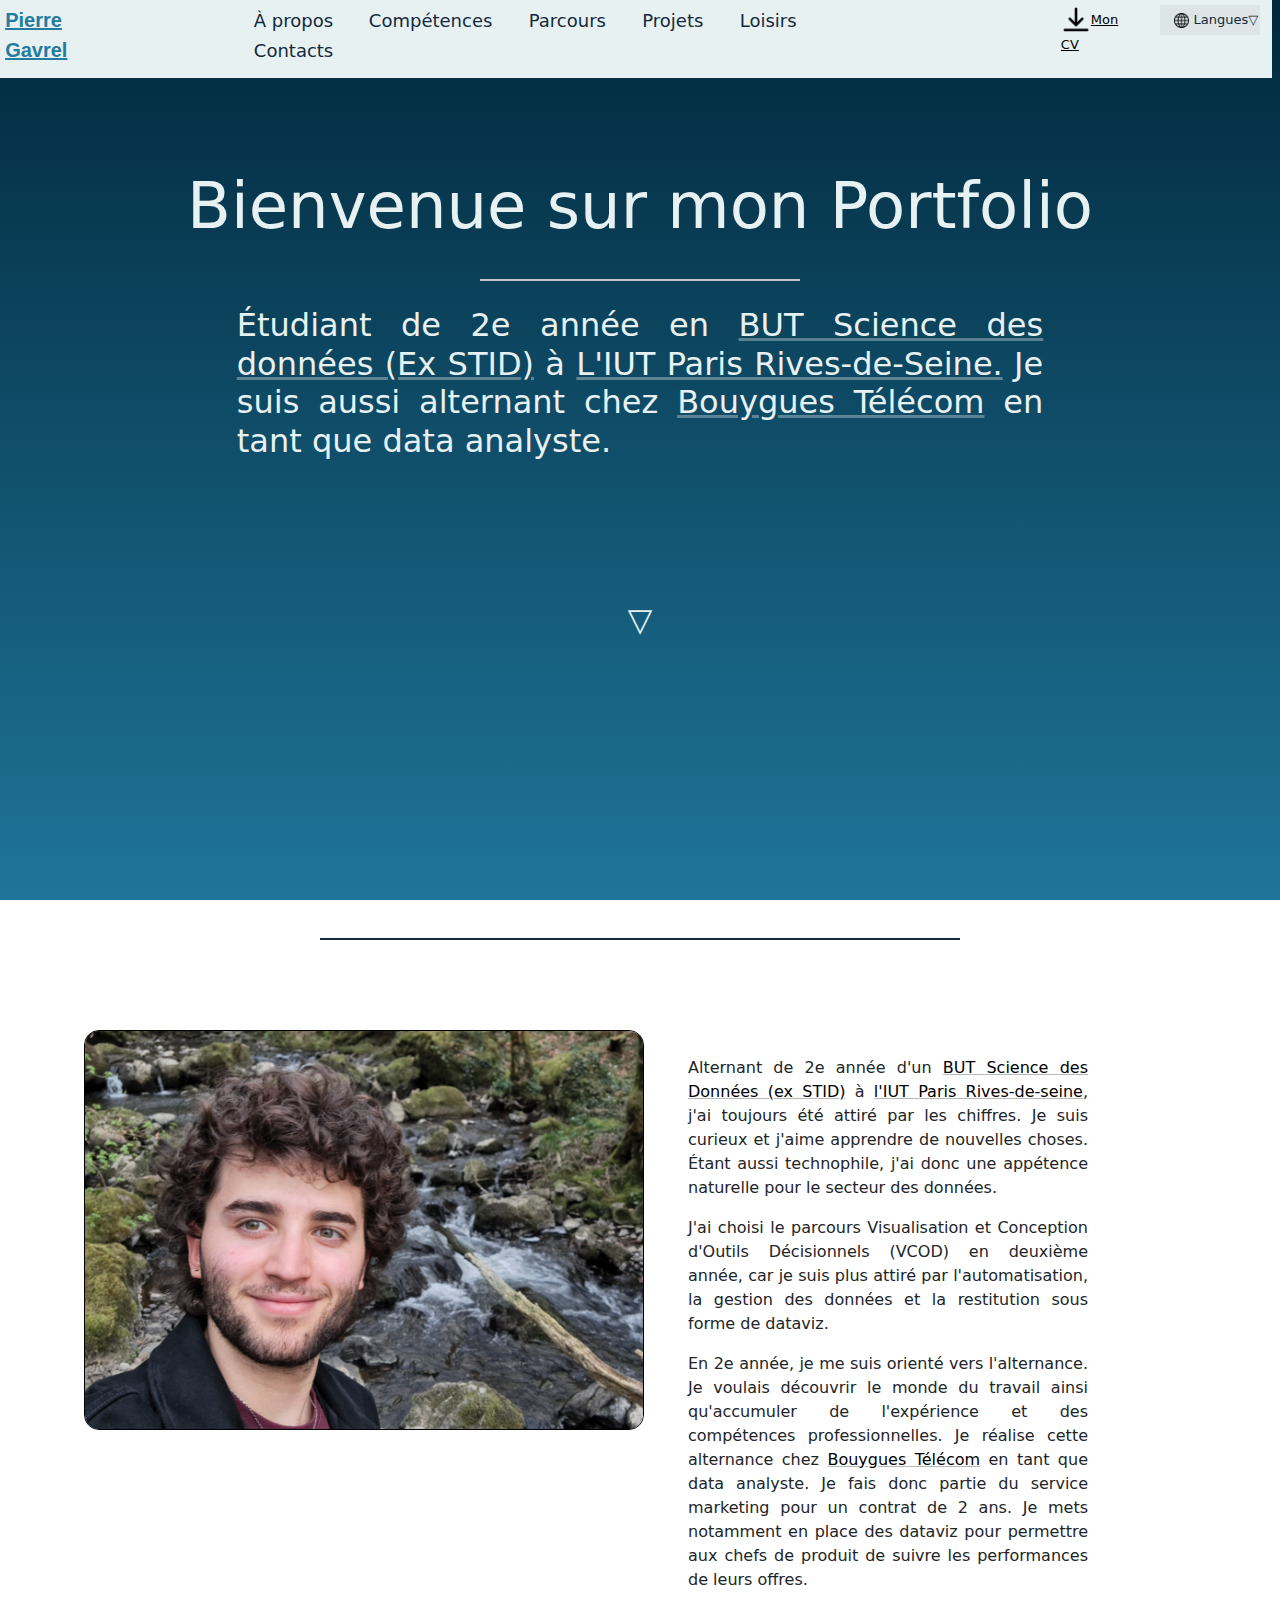
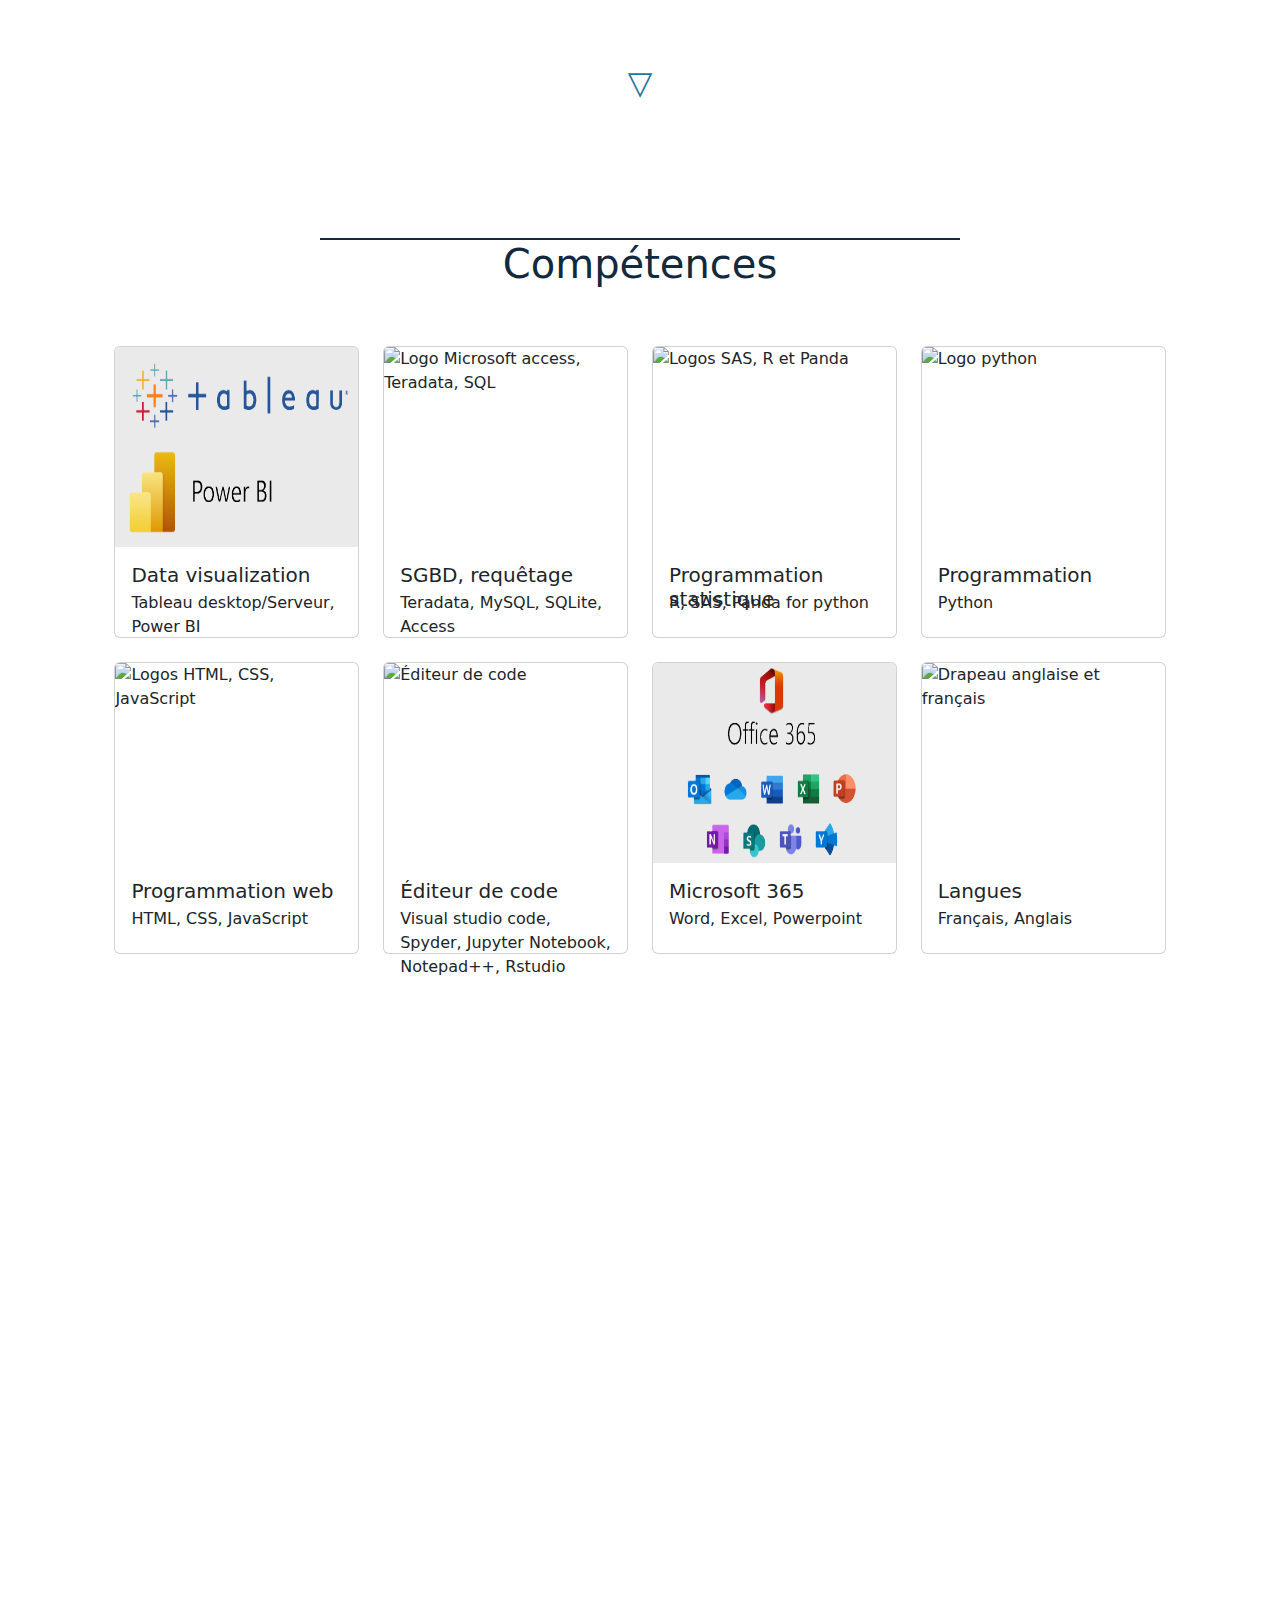
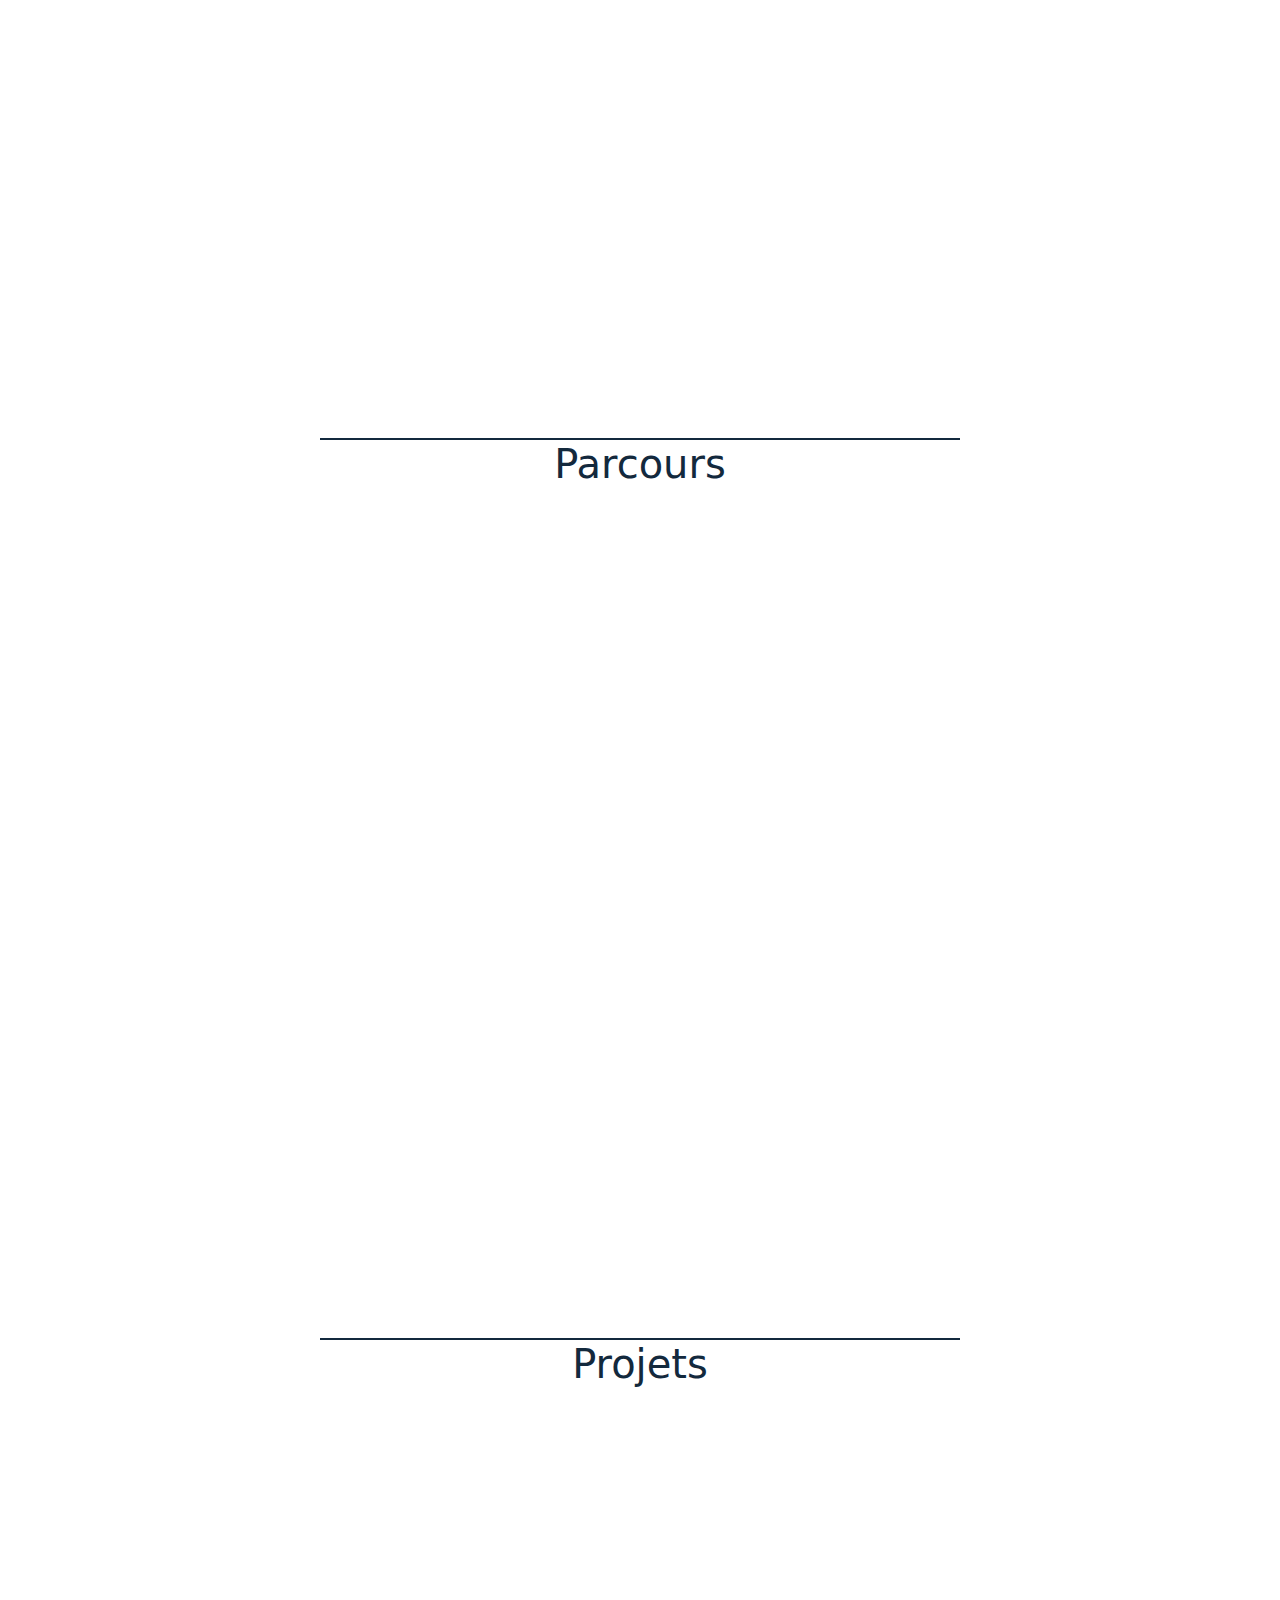
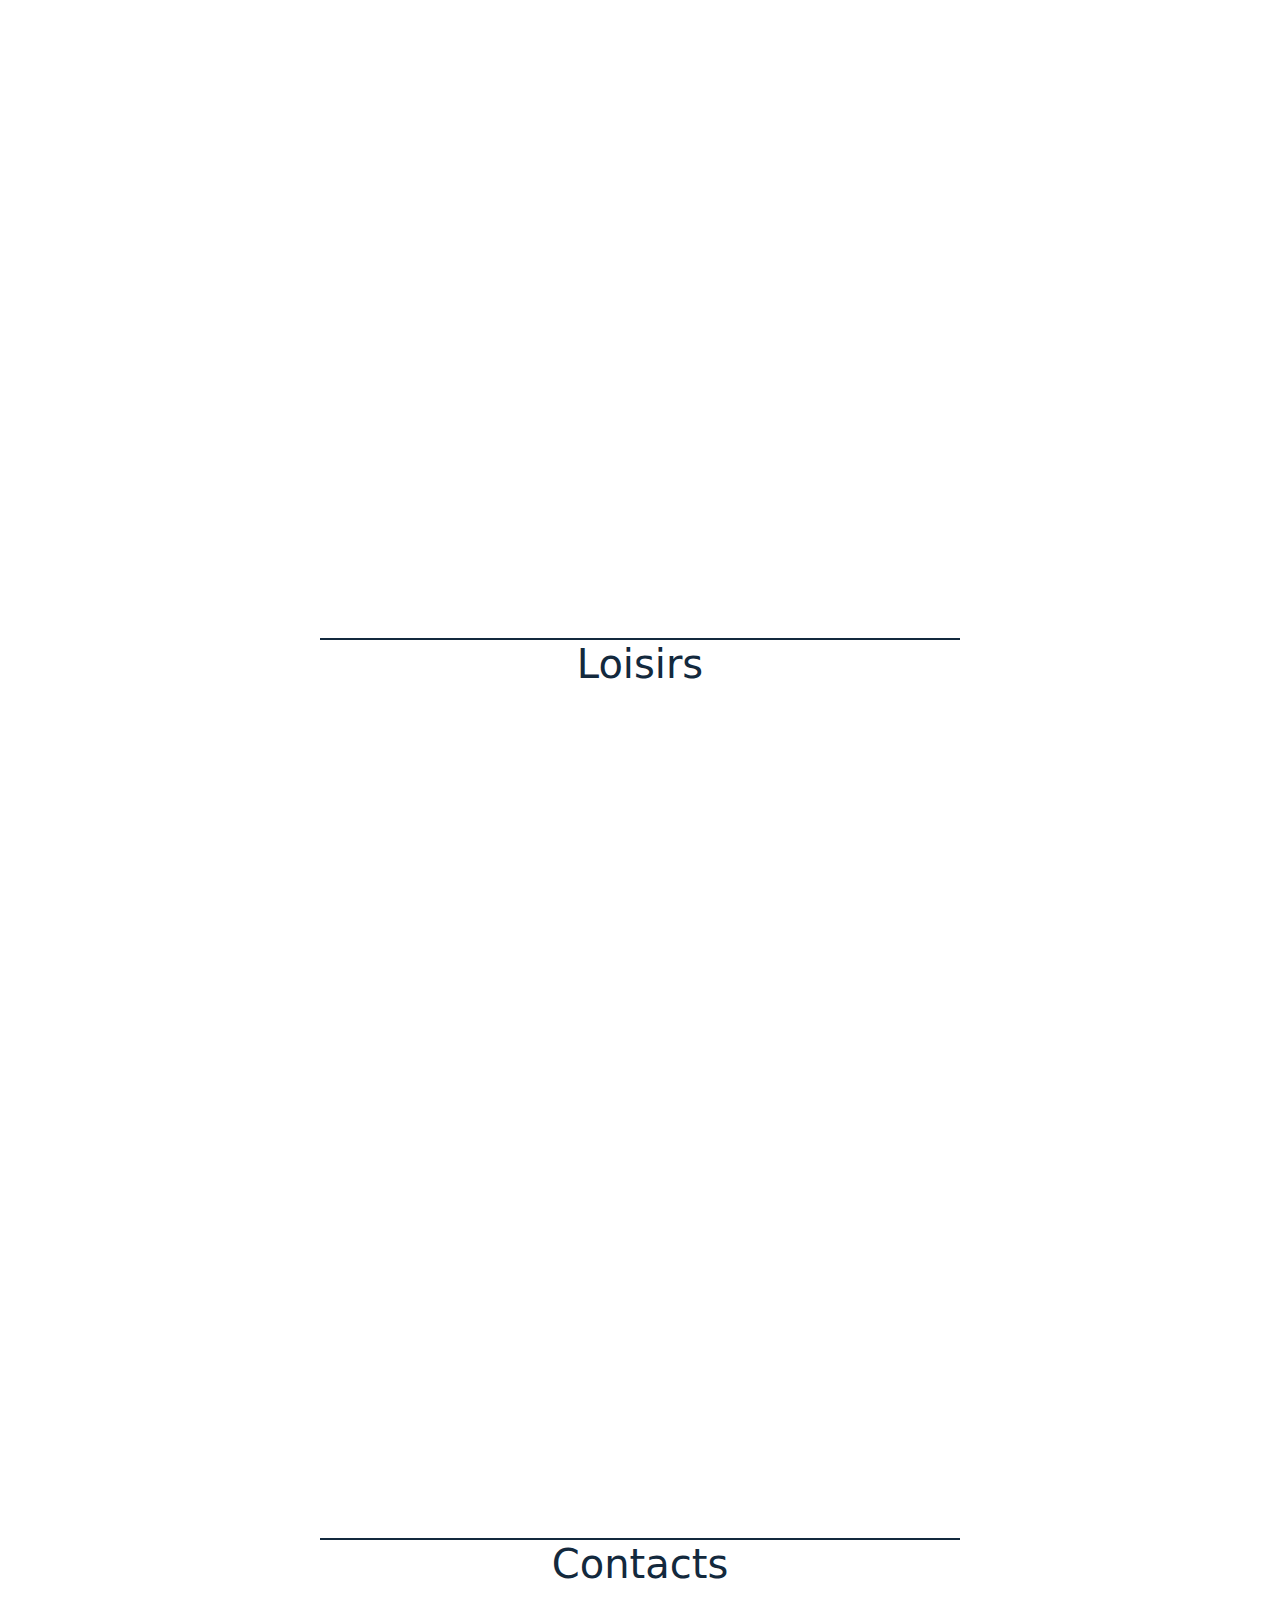
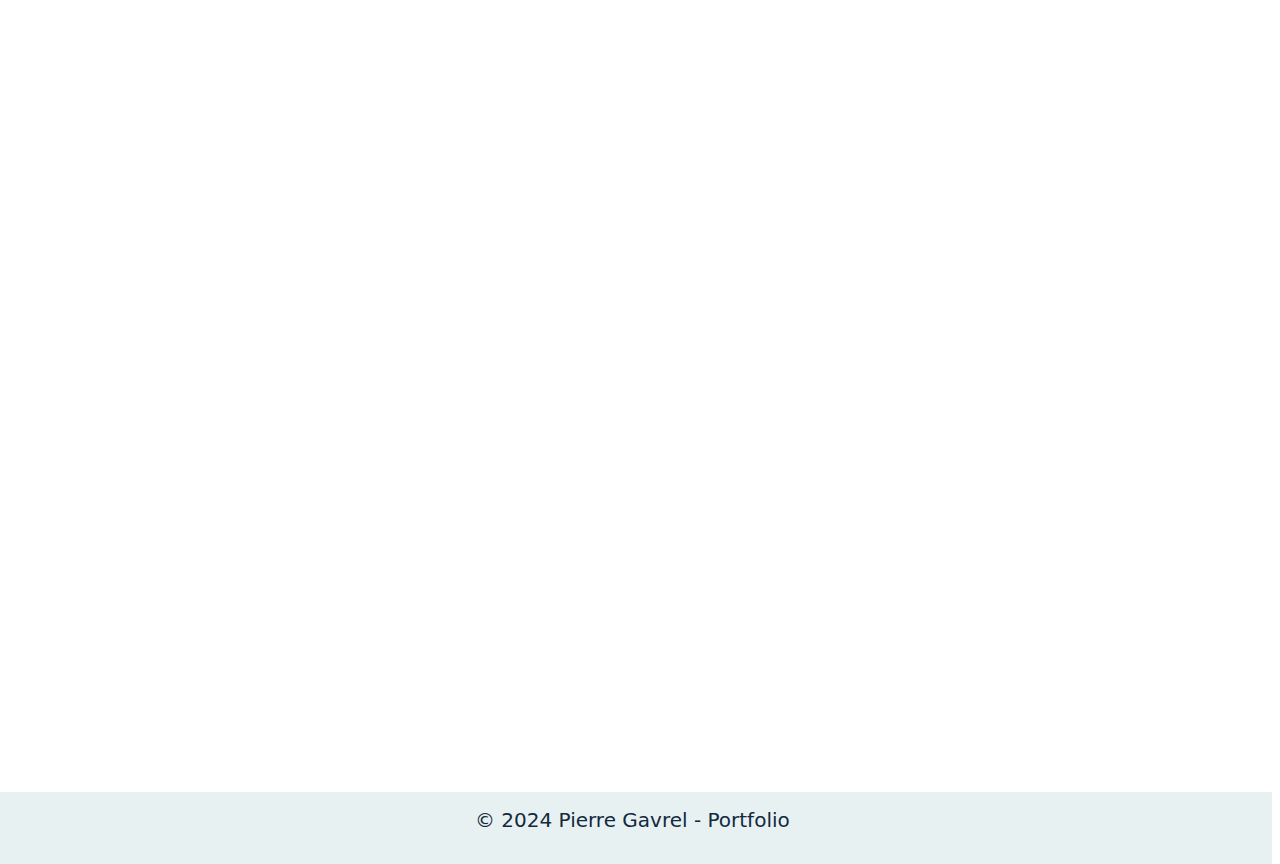
==== commit a41ffab9: "update" ====
--- a/Index.html
+++ b/Index.html
@@ -6,6 +6,7 @@
     <title> Pierre Gavrel - Portfolio</title>
 	<link rel="stylesheet" href="CSS/Style.css">
     <link href="https://cdn.jsdelivr.net/npm/bootstrap@5.3.3/dist/css/bootstrap.min.css" rel="stylesheet" integrity="sha384-QWTKZyjpPEjISv5WaRU9OFeRpok6YctnYmDr5pNlyT2bRjXh0JMhjY6hW+ALEwIH" crossorigin="anonymous">
+
     
 </head>
 <body>
@@ -15,7 +16,7 @@
         <nav>
             <span class="nav-item" data-target="#prez"> À propos </span>
             <span class="nav-item" data-target="#comp">Compétences</span>
-            <span class="nav-item" data-target="#edu_exp">Formations et expérience professionnelle</span>
+            <span class="nav-item" data-target="#parcours">Parcours</span>
             <span class="nav-item" data-target="#projet">Projets</span>
             <span class="nav-item" data-target="#loisir">Loisirs</span>
             <span class="nav-item" data-target="#contact">Contacts</span>
@@ -151,31 +152,37 @@
               <!-- Fin cartes compétences -->
         </div>
 <!--Fin Page compétence -->
-
-        <div class="page" id="edu_exp">
-            <div class="barre_sep"></div>
-            <h1 class="titre_page">Formations et expérience professionnelle</h1>
-
-            <div class="timeline">
-                <div class="timeline-item">
-                  <div class="timeline-content">
-                    <h3>Formation 1</h3>
-                    <p>Date de début - Date de fin</p>
-                    <p>Description de la formation...</p>
-                  </div>
-                </div>
-                <div class="timeline-item">
-                  <div class="timeline-content">
-                    <h3>Expérience professionnelle 1</h3>
-                    <p>Date de début - Date de fin</p>
-                    <p>Description de l'expérience...</p>
-                  </div>
-                </div>
-
-                <!-- Ajoutez d'autres éléments de timeline ici -->
-              </div>
-        </div>
-
+<!--Début Page parcours -->
+        <div class="page" id="parcours">
+            <div class="barre_sep"></div>
+            <h1 class="titre_page">Parcours</h1>
+            <!-- timeline -->
+            <div class="timeline" id="timelineSection">
+                
+                    <div class="container left-container" id="time-cont">
+                        <div class="text-box">
+                            <a href="https://iutparis-seine.u-paris.fr/"><img src="Image/UniversiteParis_IUTParis.png" alt="Logo IUT Paris Rives-de-Seine"></a>
+                            <h3><a href="https://iutparis-seine.u-paris.fr/metiers-de-la-data/bachelor-universitaire-de-technologie-stid/">BUT Science des Données</a> - <a href="https://iutparis-seine.u-paris.fr/"> Paris Rives-de-Seine</a></h3>
+                            <small> Septembre 2022 - Juillet 2025</small>
+                            <p>Description de la formation</p>
+                            <span class="left-container-arrow"></span>
+                        </div>
+                    </div>
+                
+                    <div class="container right-container" id="time-cont">
+                        
+                        <div class="text-box">
+                            <a href="https://www.corporate.bouyguestelecom.fr/nous-decouvrir/"><img src="Image/Bouygues_Télécom.png" alt="Logo Bouygues télécom"></a>
+                            <h3>Data analyste en alternance - <a href="https://www.corporate.bouyguestelecom.fr/nous-decouvrir/">Bouygues télécom</a></h3>
+                            <small> Octobre 2023 - Novembre 2025</small>
+                            <p>Description de la formation</p>
+                            <span class="right-container-arrow"></span>
+                        </div>
+                    </div>
+                
+            </div>
+        </div>
+<!--Fin Page parcours -->
 
         <div class="page" id="projet">
             <div class="barre_sep"></div>
--- a/CSS/Style.css
+++ b/CSS/Style.css
@@ -279,6 +279,7 @@
 /*--------------  Fin de la page prez -------------- */
 
 /*--------------  Début de la page comp -------------- */
+
 #conteneur_comp{
 	margin: 2% 8% 0 8%;
 }
@@ -293,31 +294,162 @@
 }
 /*--------------  Fin de la page comp -------------- */
 
-/*--------------  Début de la page Edu_exp -------------- */
-.timeline {
+/*--------------  Début de la page parcours -------------- */
+.timeline{
+	margin-top: 100px;
+}
+.timeline{
 	position: relative;
-	padding: 20px 0;
-  }
-  
-  .timeline-item {
-	display: flex;
-	margin-bottom: 40px;
-  }
-  
-  .timeline-content {
-	background-color: #f0f0f0;
-	padding: 20px;
-	border-radius: 5px;
-  }
-  
-  .timeline-content h3 {
-	margin-top: 0;
-  }
-  
-  .timeline-content p {
-	margin: 5px 0;
-  }
-/*--------------  Fin de la page Edu_exp -------------- */
+	width: 90%;
+
+}
+.timeline .container {
+    padding: 10px 50px;
+    position: relative;
+    width: 60%;
+    margin: 0 auto;
+	opacity: 0;
+}
+
+
+
+@keyframes movedown{
+	from{
+		opacity: 0;
+		transform: translateY(-30px);
+	}
+	to{
+		opacity: 1;
+		transform: translateY(0px);
+	}
+}
+
+
+.timeline .left-container{
+	left: -28%;
+}
+.timeline .left-container-arrow{
+	height: 0;
+	width: 0;
+	position: absolute;
+	top: 28px;
+	z-index: 1;
+	border-top: 15px solid transparent;
+	border-bottom: 15px solid transparent;
+	border-left: 15px solid #EAEAEA;
+	right: -15px;
+}
+
+.timeline .right-container{
+	left: 28%;
+
+}
+.timeline .right-container-arrow{
+	height: 0;
+	width: 0;
+	position: absolute;
+	top: 28px;
+	z-index: 1;
+	border-top: 15px solid transparent;
+	border-bottom: 15px solid transparent;
+	border-right: 15px solid #EAEAEA;
+	left: -15px;
+}
+
+.timeline .text-box{
+	padding: 20px 30px;
+	background-color: #EAEAEA;
+	position: relative;
+	border-radius: 6px;
+	font-size: 11;
+}
+
+.timeline  .text-box img{
+	height: 40px;
+}
+.timeline .text-box h3{
+	font-weight: 600;
+}
+.timeline .text-box small{
+	display: inline-block;
+	margin-bottom: 15px;
+}
+
+.timeline::after{
+	content: "";
+	position: absolute;
+	width: 6px;
+	height: 100%;
+	background: #000000;
+	top:0;
+	left: 50%;
+	margin-left: -3px;
+	z-index: -1;
+	opacity: 0;
+	
+}
+
+.timeline .container {
+	animation: movedown 1s linear forwards;
+	animation-fill-mode: forwards;
+}
+
+.timeline::after {
+	animation: moveline 2s linear forwards; /*1s par container*/
+	animation-fill-mode: forwards;
+}
+.timeline .container:nth-child(1){
+	animation-delay: 0s;
+}
+.timeline .container:nth-child(2),{
+	animation-delay: 1s;
+}
+
+
+@keyframes moveline{
+	0%{
+		height: 0%;
+		opacity: 1;
+	}
+	100%{
+		height: 100%;
+		opacity: 1;
+	}
+}
+
+
+@media screen and (max-width: 600px){
+	.timeline{
+		margin: 50px auto;
+	}
+	.timeline::after{
+		left: 31px;
+	}
+	.container{
+		width: 100%;
+		padding-left: 80px;
+		padding-right: 25px;
+	}
+	.text-box{
+		font-size: 13px;
+	}
+	.text-box small{
+		margin-bottom: 10px;
+	}
+	.right-container{
+		left: 0;
+	}
+	.left-container-arrow{
+		border-right: 15px solid #EAEAEA;
+		border-left: 0;
+		left: -15px;
+	}
+}
+.timeline a{
+	color: #13293D;
+	text-decoration: underline #13293d34;
+}
+/*--------------  Fin de la page parcours -------------- */
 
 /*--------------  Fin de la page contact -------------- */
 
